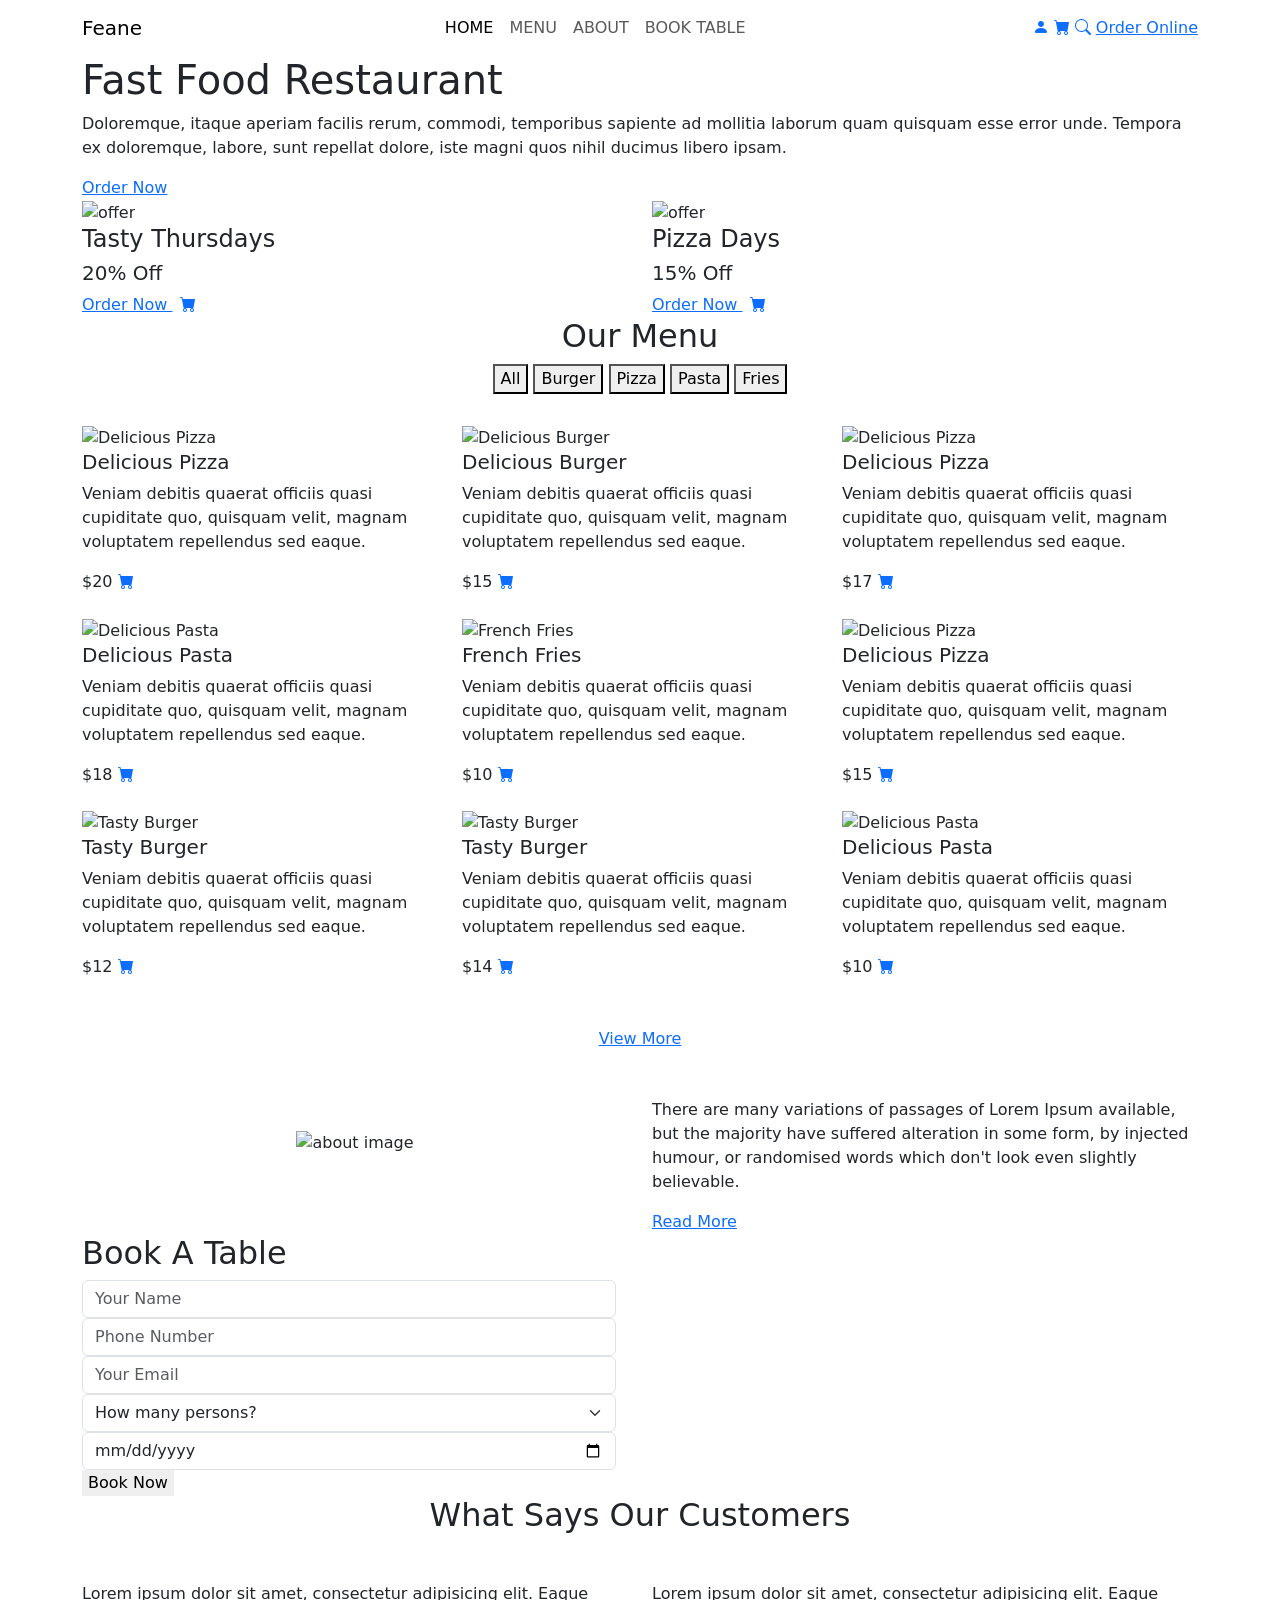
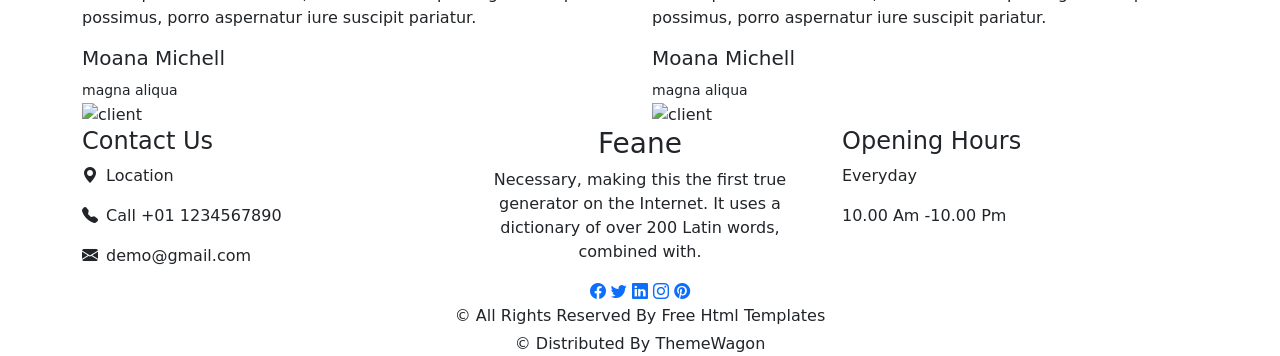
==== pages/index.html @ ad54142b "Added index.html and update about.html to ensure proper HTML structure" ====
<!DOCTYPE html>
<html lang="en">
<head>
  <meta charset="UTF-8" />
  <meta name="viewport" content="width=device-width, initial-scale=1.0" />
  <title>Feane</title>
  <link rel="stylesheet" href="https://cdn.jsdelivr.net/npm/bootstrap@5.3.3/dist/css/bootstrap.min.css" />
  <link rel="stylesheet" href="https://cdn.jsdelivr.net/npm/bootstrap-icons@1.11.3/font/bootstrap-icons.min.css" />
  <link rel="stylesheet" href="css/style.css" />
</head>
<body>
  <header class="top-area">
  <div class="container">
    <nav class="navbar navbar-expand-lg custom-nav">
      <a class="navbar-brand logo-name" href="index.html">Feane</a>
      <button class="navbar-toggler menu-btn" type="button" data-bs-toggle="collapse" data-bs-target="#navbarData">
        <span class="navbar-toggler-icon"></span>
      </button>
      <div class="collapse navbar-collapse" id="navbarData">
        <ul class="navbar-nav mx-auto text-center">
          <li class="nav-item"><a class="nav-link active" href="index.html">HOME</a></li>
          <li class="nav-item"><a class="nav-link " href="menu.html">MENU</a></li>
          <li class="nav-item"><a class="nav-link " href="about.html">ABOUT</a></li>
          <li class="nav-item"><a class="nav-link " href="book.html">BOOK TABLE</a></li>
        </ul>
        <div class="nav-right text-center">
          <a href="#"><i class="bi bi-person-fill"></i></a>
          <a href="#"><i class="bi bi-cart-fill"></i></a>
          <a href="#"><i class="bi bi-search"></i></a>
          <a href="menu.html" class="order-online-btn">Order Online</a>
        </div>
      </div>
    </nav>
  </div>
</header>

  <section class="home-banner">
    <div class="container banner-content">
      <div id="mainSlider" class="carousel slide" data-bs-ride="carousel">
        <div class="carousel-inner">
          <div class="carousel-item active">
            <div class="banner-text">
              <h1>Fast Food Restaurant</h1>
              <p>Doloremque, itaque aperiam facilis rerum, commodi, temporibus sapiente ad mollitia laborum quam quisquam esse error unde. Tempora ex doloremque, labore, sunt repellat dolore, iste magni quos nihil ducimus libero ipsam.</p>
              <a href="menu.html" class="yellow-btn">Order Now</a>
            </div>
          </div>
          <div class="carousel-item">
            <div class="banner-text">
              <h1>Fast Food Restaurant</h1>
              <p>Doloremque, itaque aperiam facilis rerum, commodi, temporibus sapiente ad mollitia laborum quam quisquam esse error unde. Tempora ex doloremque, labore, sunt repellat dolore, iste magni quos nihil ducimus libero ipsam.</p>
              <a href="menu.html" class="yellow-btn">Order Now</a>
            </div>
          </div>
          <div class="carousel-item">
            <div class="banner-text">
              <h1>Fast Food Restaurant</h1>
              <p>Doloremque, itaque aperiam facilis rerum, commodi, temporibus sapiente ad mollitia laborum quam quisquam esse error unde. Tempora ex doloremque, labore, sunt repellat dolore, iste magni quos nihil ducimus libero ipsam.</p>
              <a href="menu.html" class="yellow-btn">Order Now</a>
            </div>
          </div>
        </div>
        <div class="carousel-indicators custom-dots">
          <button type="button" data-bs-target="#mainSlider" data-bs-slide-to="0" class="active"></button>
          <button type="button" data-bs-target="#mainSlider" data-bs-slide-to="1"></button>
          <button type="button" data-bs-target="#mainSlider" data-bs-slide-to="2"></button>
        </div>
      </div>
    </div>
  </section>

  <section class="offer-area">
    <div class="container">
      <div class="row g-4">
        <div class="col-lg-6">
          <div class="offer-box">
            <div class="offer-img"><img src="https://themewagon.github.io/feane/images/o1.jpg" alt="offer" /></div>
            <div class="offer-text">
              <h4>Tasty Thursdays</h4>
              <h5>20% <span>Off</span></h5>
              <a href="menu.html" class="yellow-btn small-btn">Order Now <i class="bi bi-cart-fill ms-2"></i></a>
            </div>
          </div>
        </div>
        <div class="col-lg-6">
          <div class="offer-box">
            <div class="offer-img"><img src="https://themewagon.github.io/feane/images/o2.jpg" alt="offer" /></div>
            <div class="offer-text">
              <h4>Pizza Days</h4>
              <h5>15% <span>Off</span></h5>
              <a href="menu.html" class="yellow-btn small-btn">Order Now <i class="bi bi-cart-fill ms-2"></i></a>
            </div>
          </div>
        </div>
      </div>
    </div>
  </section>

  <section class="menu-area">
    <div class="container">
      <div class="text-center">
        <h2 class="main-title">Our Menu</h2>
      </div>
      <div class="menu-buttons text-center">
        <button class="menu-filter active" data-filter="all">All</button>
        <button class="menu-filter" data-filter="burger">Burger</button>
        <button class="menu-filter" data-filter="pizza">Pizza</button>
        <button class="menu-filter" data-filter="pasta">Pasta</button>
        <button class="menu-filter" data-filter="fries">Fries</button>
      </div>
      <div class="row g-4 mt-2">
          <div class="col-md-6 col-lg-4 food-box" data-type="pizza">
            <div class="food-item">
              <div class="food-img-box">
                <img src="https://themewagon.github.io/feane/images/f1.png" alt="Delicious Pizza" />
              </div>
              <div class="food-text">
                <h5>Delicious Pizza</h5>
                <p>Veniam debitis quaerat officiis quasi cupiditate quo, quisquam velit, magnam voluptatem repellendus sed eaque.</p>
                <div class="food-price-row">
                  <span>$20</span>
                  <a href="#"><i class="bi bi-cart-fill"></i></a>
                </div>
              </div>
            </div>
          </div>
          <div class="col-md-6 col-lg-4 food-box" data-type="burger">
            <div class="food-item">
              <div class="food-img-box">
                <img src="https://themewagon.github.io/feane/images/f2.png" alt="Delicious Burger" />
              </div>
              <div class="food-text">
                <h5>Delicious Burger</h5>
                <p>Veniam debitis quaerat officiis quasi cupiditate quo, quisquam velit, magnam voluptatem repellendus sed eaque.</p>
                <div class="food-price-row">
                  <span>$15</span>
                  <a href="#"><i class="bi bi-cart-fill"></i></a>
                </div>
              </div>
            </div>
          </div>
          <div class="col-md-6 col-lg-4 food-box" data-type="pizza">
            <div class="food-item">
              <div class="food-img-box">
                <img src="https://themewagon.github.io/feane/images/f3.png" alt="Delicious Pizza" />
              </div>
              <div class="food-text">
                <h5>Delicious Pizza</h5>
                <p>Veniam debitis quaerat officiis quasi cupiditate quo, quisquam velit, magnam voluptatem repellendus sed eaque.</p>
                <div class="food-price-row">
                  <span>$17</span>
                  <a href="#"><i class="bi bi-cart-fill"></i></a>
                </div>
              </div>
            </div>
          </div>
          <div class="col-md-6 col-lg-4 food-box" data-type="pasta">
            <div class="food-item">
              <div class="food-img-box">
                <img src="https://themewagon.github.io/feane/images/f4.png" alt="Delicious Pasta" />
              </div>
              <div class="food-text">
                <h5>Delicious Pasta</h5>
                <p>Veniam debitis quaerat officiis quasi cupiditate quo, quisquam velit, magnam voluptatem repellendus sed eaque.</p>
                <div class="food-price-row">
                  <span>$18</span>
                  <a href="#"><i class="bi bi-cart-fill"></i></a>
                </div>
              </div>
            </div>
          </div>
          <div class="col-md-6 col-lg-4 food-box" data-type="fries">
            <div class="food-item">
              <div class="food-img-box">
                <img src="https://themewagon.github.io/feane/images/f5.png" alt="French Fries" />
              </div>
              <div class="food-text">
                <h5>French Fries</h5>
                <p>Veniam debitis quaerat officiis quasi cupiditate quo, quisquam velit, magnam voluptatem repellendus sed eaque.</p>
                <div class="food-price-row">
                  <span>$10</span>
                  <a href="#"><i class="bi bi-cart-fill"></i></a>
                </div>
              </div>
            </div>
          </div>
          <div class="col-md-6 col-lg-4 food-box" data-type="pizza">
            <div class="food-item">
              <div class="food-img-box">
                <img src="https://themewagon.github.io/feane/images/f6.png" alt="Delicious Pizza" />
              </div>
              <div class="food-text">
                <h5>Delicious Pizza</h5>
                <p>Veniam debitis quaerat officiis quasi cupiditate quo, quisquam velit, magnam voluptatem repellendus sed eaque.</p>
                <div class="food-price-row">
                  <span>$15</span>
                  <a href="#"><i class="bi bi-cart-fill"></i></a>
                </div>
              </div>
            </div>
          </div>
          <div class="col-md-6 col-lg-4 food-box" data-type="burger">
            <div class="food-item">
              <div class="food-img-box">
                <img src="https://themewagon.github.io/feane/images/f7.png" alt="Tasty Burger" />
              </div>
              <div class="food-text">
                <h5>Tasty Burger</h5>
                <p>Veniam debitis quaerat officiis quasi cupiditate quo, quisquam velit, magnam voluptatem repellendus sed eaque.</p>
                <div class="food-price-row">
                  <span>$12</span>
                  <a href="#"><i class="bi bi-cart-fill"></i></a>
                </div>
              </div>
            </div>
          </div>
          <div class="col-md-6 col-lg-4 food-box" data-type="burger">
            <div class="food-item">
              <div class="food-img-box">
                <img src="https://themewagon.github.io/feane/images/f8.png" alt="Tasty Burger" />
              </div>
              <div class="food-text">
                <h5>Tasty Burger</h5>
                <p>Veniam debitis quaerat officiis quasi cupiditate quo, quisquam velit, magnam voluptatem repellendus sed eaque.</p>
                <div class="food-price-row">
                  <span>$14</span>
                  <a href="#"><i class="bi bi-cart-fill"></i></a>
                </div>
              </div>
            </div>
          </div>
          <div class="col-md-6 col-lg-4 food-box" data-type="pasta">
            <div class="food-item">
              <div class="food-img-box">
                <img src="https://themewagon.github.io/feane/images/f9.png" alt="Delicious Pasta" />
              </div>
              <div class="food-text">
                <h5>Delicious Pasta</h5>
                <p>Veniam debitis quaerat officiis quasi cupiditate quo, quisquam velit, magnam voluptatem repellendus sed eaque.</p>
                <div class="food-price-row">
                  <span>$10</span>
                  <a href="#"><i class="bi bi-cart-fill"></i></a>
                </div>
              </div>
            </div>
          </div>
      </div>
      <div class="text-center mt-5">
        <a href="menu.html" class="yellow-btn">View More</a>
      </div>
    </div>
  </section>

  <section class="about-area">
    <div class="container">
      <div class="row align-items-center">
        <div class="col-lg-6 text-center mb-4 mb-lg-0">
          <img class="about-main-img" src="https://themewagon.github.io/feane/images/about-img.png" alt="about image" />
        </div>
        <div class="col-lg-6">
          <h2 class="main-title text-white">We Are Feane</h2>
          <p class="about-para">There are many variations of passages of Lorem Ipsum available, but the majority have suffered alteration in some form, by injected humour, or randomised words which don't look even slightly believable.</p>
          <a href="about.html" class="yellow-btn">Read More</a>
        </div>
      </div>
    </div>
  </section>

  <section class="booking-area">
    <div class="container">
      <div class="row align-items-center g-5">
        <div class="col-lg-6">
          <h2 class="main-title normal-color">Book A Table</h2>
          <form>
            <input type="text" class="form-control simple-input" placeholder="Your Name" />
            <input type="text" class="form-control simple-input" placeholder="Phone Number" />
            <input type="email" class="form-control simple-input" placeholder="Your Email" />
            <select class="form-select simple-input">
              <option selected>How many persons?</option>
              <option>2</option><option>3</option><option>4</option><option>5</option>
            </select>
            <input type="date" class="form-control simple-input" />
            <button type="submit" class="yellow-btn border-0">Book Now</button>
          </form>
        </div>
        <div class="col-lg-6">
          <div class="map-frame">
            <iframe src="https://www.google.com/maps?q=New+York&z=12&output=embed" loading="lazy"></iframe>
          </div>
        </div>
      </div>
    </div>
  </section>

  <section class="review-area">
    <div class="container">
      <div class="text-center"><h2 class="main-title normal-color">What Says Our Customers</h2></div>
      <div class="row g-4 mt-4">
        <div class="col-md-6">
          <div class="review-box">
            <p>Lorem ipsum dolor sit amet, consectetur adipisicing elit. Eaque possimus, porro aspernatur iure suscipit pariatur.</p>
            <h5>Moana Michell</h5>
            <small>magna aliqua</small>
          </div>
          <div class="review-img"><img src="https://themewagon.github.io/feane/images/client1.jpg" alt="client" /></div>
        </div>
        <div class="col-md-6">
          <div class="review-box">
            <p>Lorem ipsum dolor sit amet, consectetur adipisicing elit. Eaque possimus, porro aspernatur iure suscipit pariatur.</p>
            <h5>Moana Michell</h5>
            <small>magna aliqua</small>
          </div>
          <div class="review-img"><img src="https://themewagon.github.io/feane/images/client2.jpg" alt="client" /></div>
        </div>
      </div>
    </div>
  </section>

  <footer class="footer-area">
  <div class="container">
    <div class="row text-center text-md-start">
      <div class="col-md-4 mb-4 mb-md-0">
        <h4>Contact Us</h4>
        <p><i class="bi bi-geo-alt-fill me-2"></i>Location</p>
        <p><i class="bi bi-telephone-fill me-2"></i>Call +01 1234567890</p>
        <p><i class="bi bi-envelope-fill me-2"></i>demo@gmail.com</p>
      </div>
      <div class="col-md-4 mb-4 mb-md-0 text-center">
        <h3 class="footer-logo">Feane</h3>
        <p>
          Necessary, making this the first true generator on the Internet. It uses a dictionary of over 200 Latin words,
          combined with.
        </p>
        <div class="social-icons">
          <a href="#"><i class="bi bi-facebook"></i></a>
          <a href="#"><i class="bi bi-twitter"></i></a>
          <a href="#"><i class="bi bi-linkedin"></i></a>
          <a href="#"><i class="bi bi-instagram"></i></a>
          <a href="#"><i class="bi bi-pinterest"></i></a>
        </div>
      </div>
      <div class="col-md-4 text-center text-md-start">
        <h4>Opening Hours</h4>
        <p>Everyday</p>
        <p>10.00 Am -10.00 Pm</p>
      </div>
    </div>
    <div class="copyright-text text-center">
      <p class="mb-1">© All Rights Reserved By Free Html Templates</p>
      <p class="mb-0">© Distributed By ThemeWagon</p>
    </div>
  </div>
</footer>
  <script src="https://cdn.jsdelivr.net/npm/bootstrap@5.3.3/dist/js/bootstrap.bundle.min.js"></script>
  <script src="js/main.js"></script>
</body>
</html>
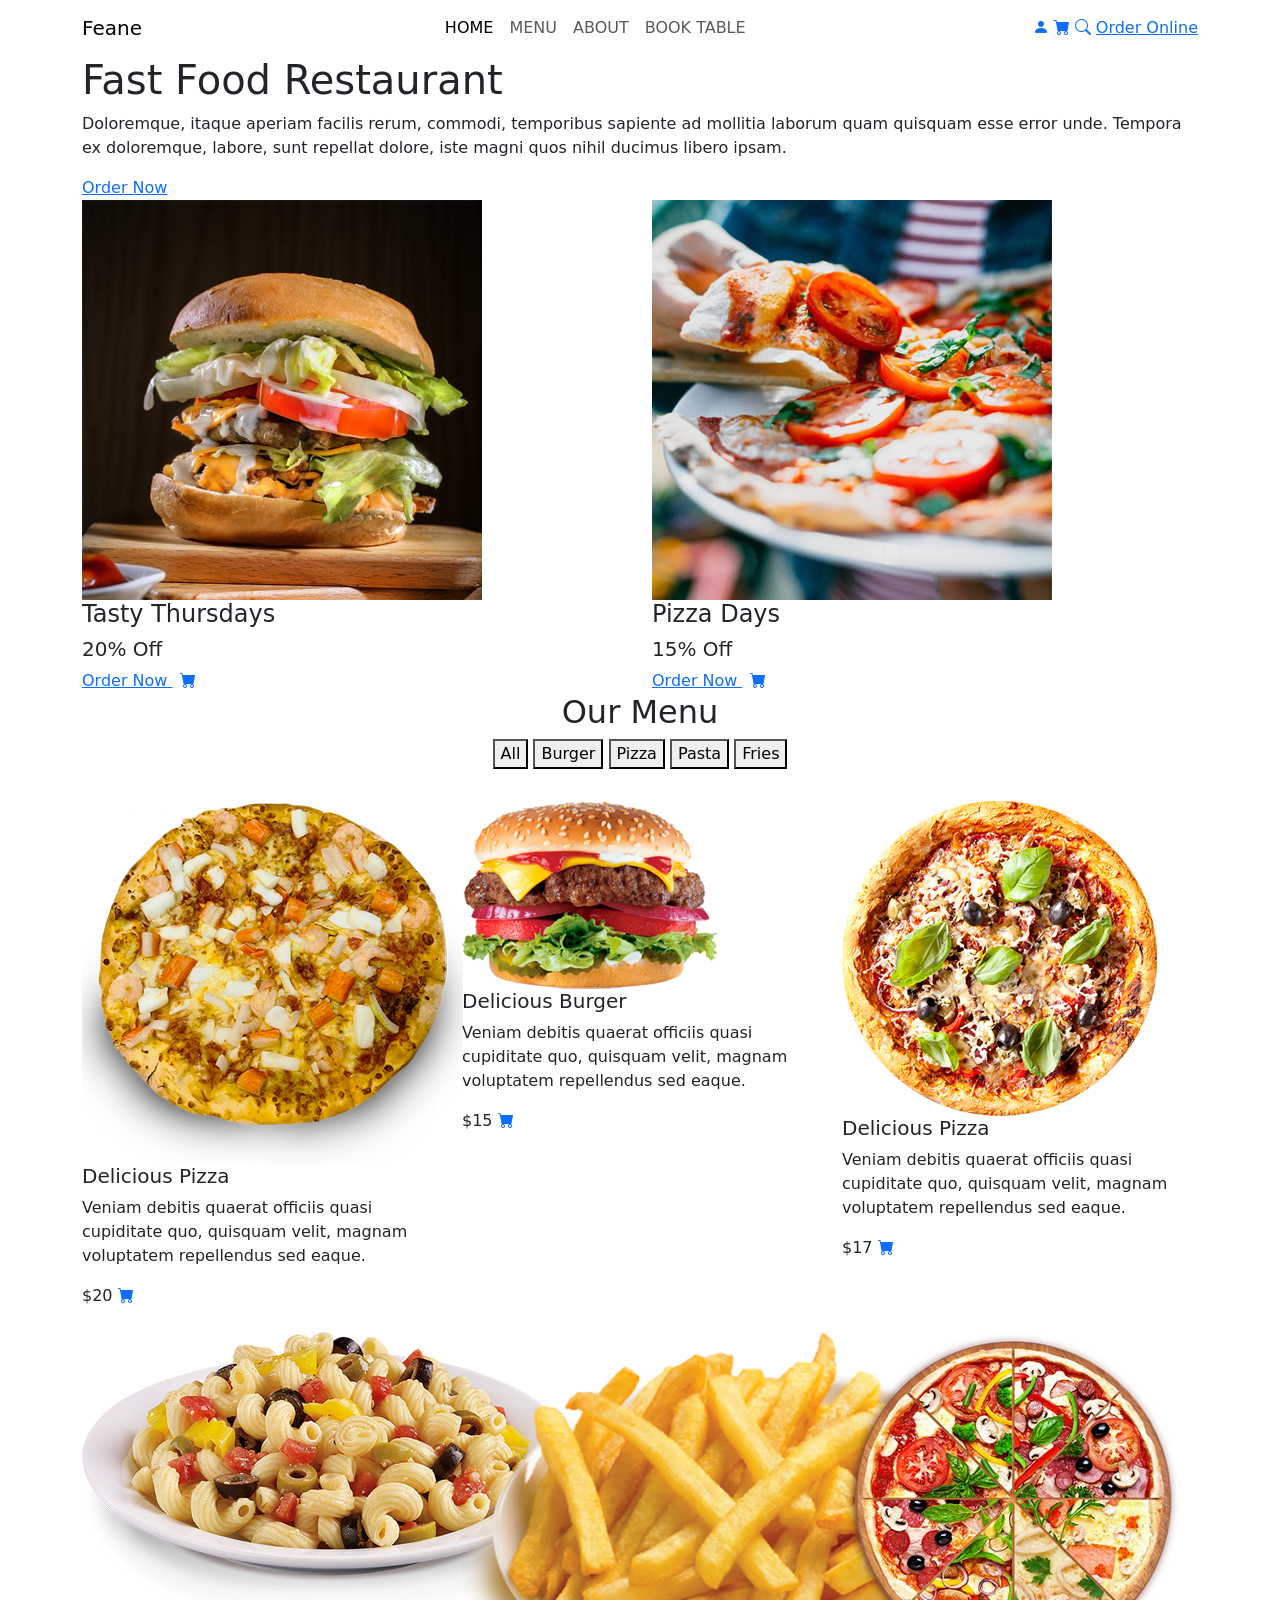
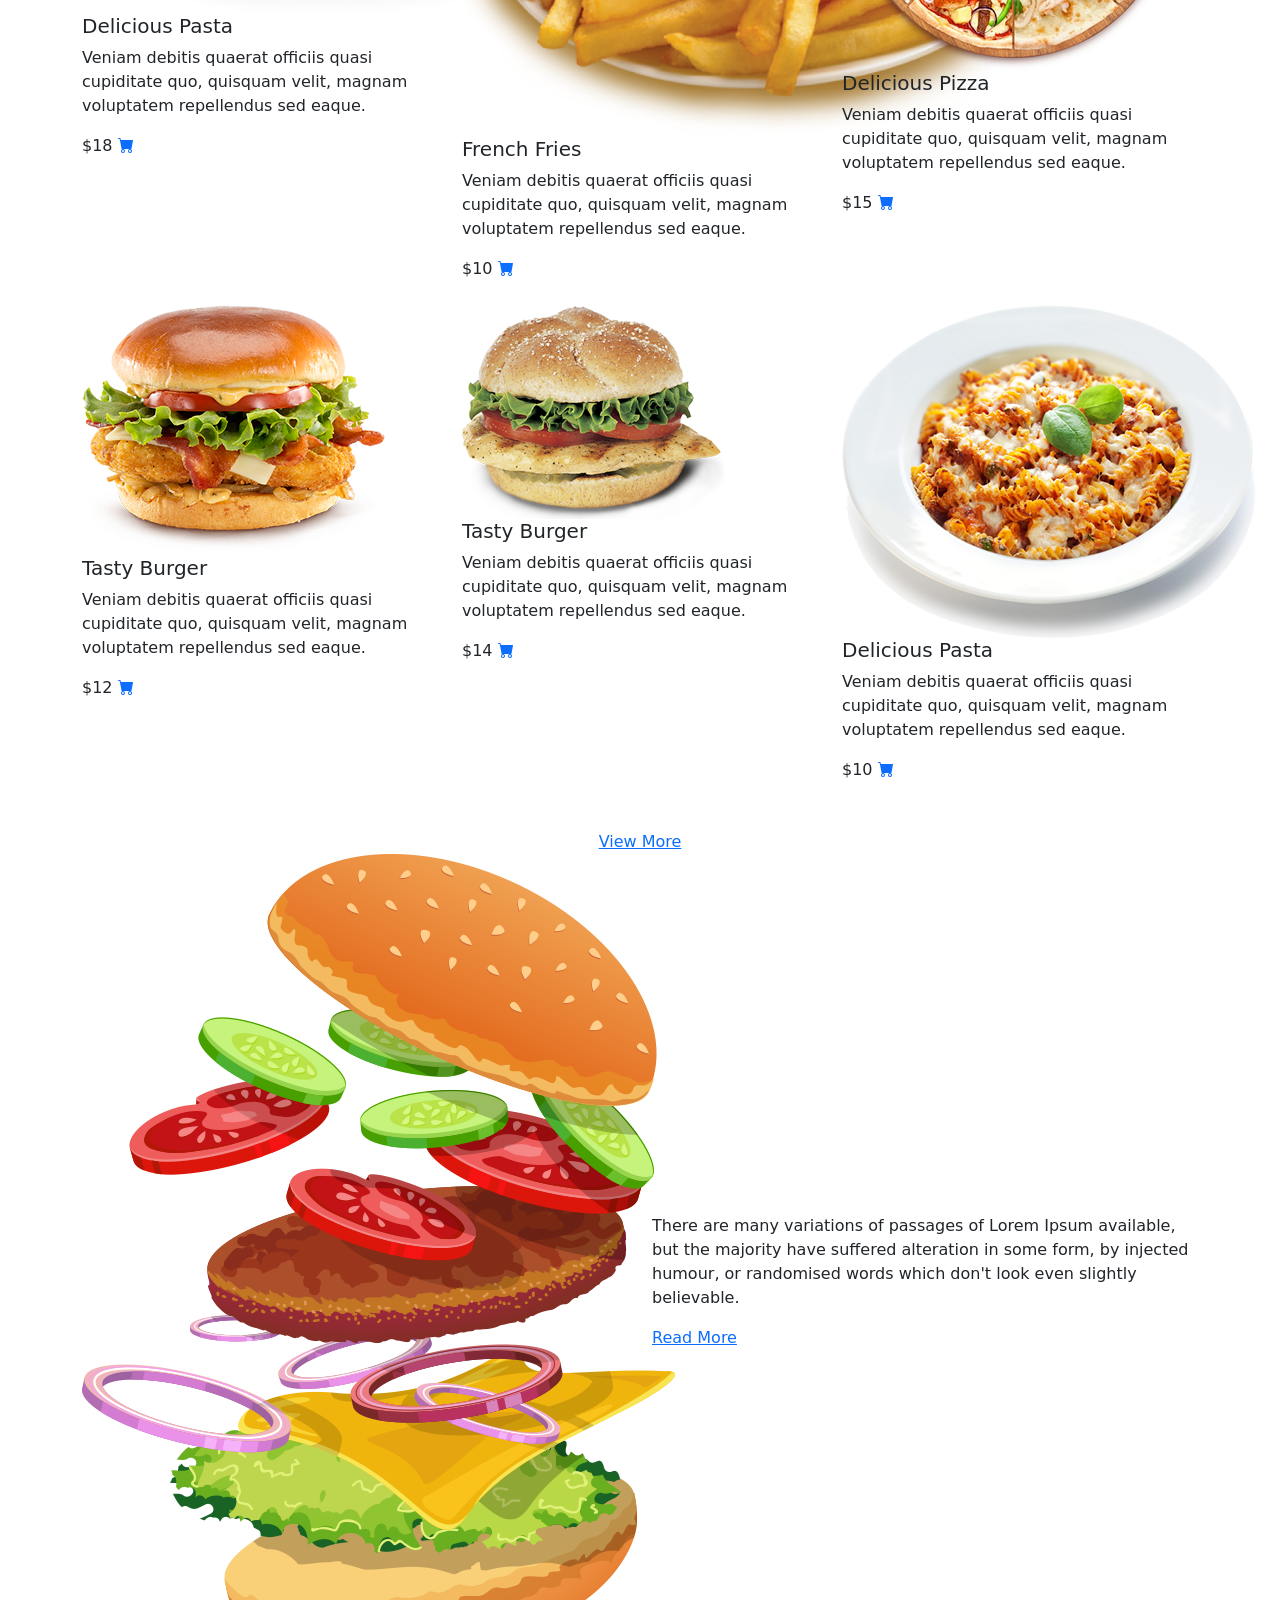
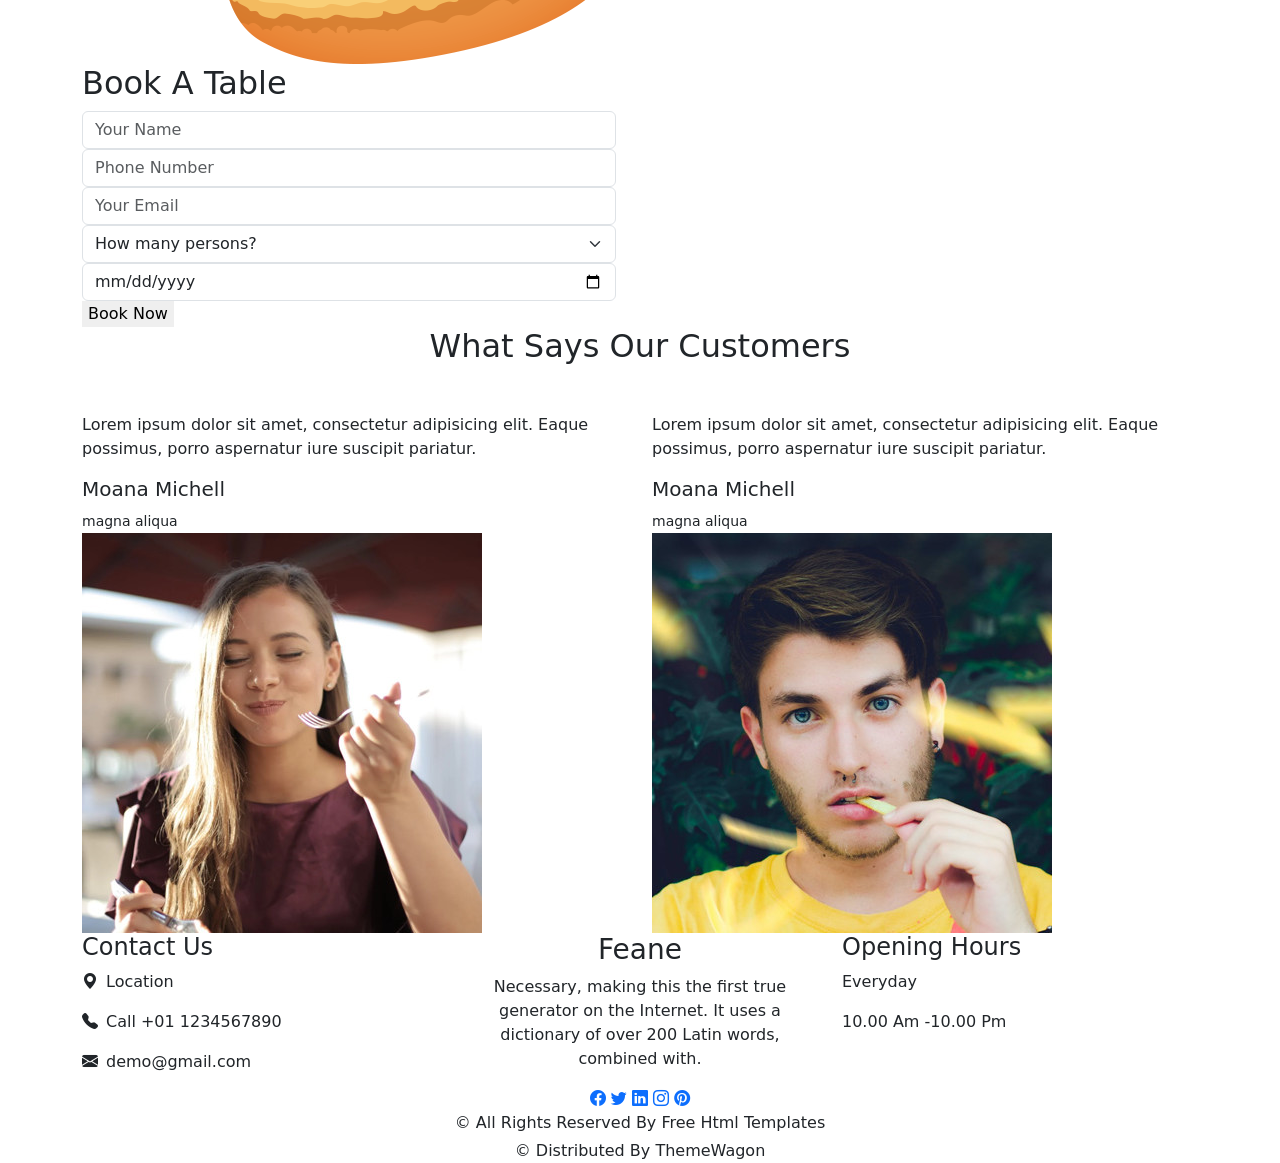
==== commit 6c908614: "Refactor index.html for improved structure and readability" ====
--- a/pages/index.html
+++ b/pages/index.html
@@ -1,122 +1,180 @@
-<!DOCTYPE html>
+<!doctype html>
 <html lang="en">
-<head>
-  <meta charset="UTF-8" />
-  <meta name="viewport" content="width=device-width, initial-scale=1.0" />
-  <title>Feane</title>
-  <link rel="stylesheet" href="https://cdn.jsdelivr.net/npm/bootstrap@5.3.3/dist/css/bootstrap.min.css" />
-  <link rel="stylesheet" href="https://cdn.jsdelivr.net/npm/bootstrap-icons@1.11.3/font/bootstrap-icons.min.css" />
-  <link rel="stylesheet" href="css/style.css" />
-</head>
-<body>
-  <header class="top-area">
-  <div class="container">
-    <nav class="navbar navbar-expand-lg custom-nav">
-      <a class="navbar-brand logo-name" href="index.html">Feane</a>
-      <button class="navbar-toggler menu-btn" type="button" data-bs-toggle="collapse" data-bs-target="#navbarData">
-        <span class="navbar-toggler-icon"></span>
-      </button>
-      <div class="collapse navbar-collapse" id="navbarData">
-        <ul class="navbar-nav mx-auto text-center">
-          <li class="nav-item"><a class="nav-link active" href="index.html">HOME</a></li>
-          <li class="nav-item"><a class="nav-link " href="menu.html">MENU</a></li>
-          <li class="nav-item"><a class="nav-link " href="about.html">ABOUT</a></li>
-          <li class="nav-item"><a class="nav-link " href="book.html">BOOK TABLE</a></li>
-        </ul>
-        <div class="nav-right text-center">
-          <a href="#"><i class="bi bi-person-fill"></i></a>
-          <a href="#"><i class="bi bi-cart-fill"></i></a>
-          <a href="#"><i class="bi bi-search"></i></a>
-          <a href="menu.html" class="order-online-btn">Order Online</a>
-        </div>
-      </div>
-    </nav>
-  </div>
-</header>
-
-  <section class="home-banner">
-    <div class="container banner-content">
-      <div id="mainSlider" class="carousel slide" data-bs-ride="carousel">
-        <div class="carousel-inner">
-          <div class="carousel-item active">
-            <div class="banner-text">
-              <h1>Fast Food Restaurant</h1>
-              <p>Doloremque, itaque aperiam facilis rerum, commodi, temporibus sapiente ad mollitia laborum quam quisquam esse error unde. Tempora ex doloremque, labore, sunt repellat dolore, iste magni quos nihil ducimus libero ipsam.</p>
-              <a href="menu.html" class="yellow-btn">Order Now</a>
-            </div>
-          </div>
-          <div class="carousel-item">
-            <div class="banner-text">
-              <h1>Fast Food Restaurant</h1>
-              <p>Doloremque, itaque aperiam facilis rerum, commodi, temporibus sapiente ad mollitia laborum quam quisquam esse error unde. Tempora ex doloremque, labore, sunt repellat dolore, iste magni quos nihil ducimus libero ipsam.</p>
-              <a href="menu.html" class="yellow-btn">Order Now</a>
-            </div>
-          </div>
-          <div class="carousel-item">
-            <div class="banner-text">
-              <h1>Fast Food Restaurant</h1>
-              <p>Doloremque, itaque aperiam facilis rerum, commodi, temporibus sapiente ad mollitia laborum quam quisquam esse error unde. Tempora ex doloremque, labore, sunt repellat dolore, iste magni quos nihil ducimus libero ipsam.</p>
-              <a href="menu.html" class="yellow-btn">Order Now</a>
-            </div>
-          </div>
-        </div>
-        <div class="carousel-indicators custom-dots">
-          <button type="button" data-bs-target="#mainSlider" data-bs-slide-to="0" class="active"></button>
-          <button type="button" data-bs-target="#mainSlider" data-bs-slide-to="1"></button>
-          <button type="button" data-bs-target="#mainSlider" data-bs-slide-to="2"></button>
-        </div>
-      </div>
-    </div>
-  </section>
-
-  <section class="offer-area">
-    <div class="container">
-      <div class="row g-4">
-        <div class="col-lg-6">
-          <div class="offer-box">
-            <div class="offer-img"><img src="https://themewagon.github.io/feane/images/o1.jpg" alt="offer" /></div>
-            <div class="offer-text">
-              <h4>Tasty Thursdays</h4>
-              <h5>20% <span>Off</span></h5>
-              <a href="menu.html" class="yellow-btn small-btn">Order Now <i class="bi bi-cart-fill ms-2"></i></a>
-            </div>
-          </div>
-        </div>
-        <div class="col-lg-6">
-          <div class="offer-box">
-            <div class="offer-img"><img src="https://themewagon.github.io/feane/images/o2.jpg" alt="offer" /></div>
-            <div class="offer-text">
-              <h4>Pizza Days</h4>
-              <h5>15% <span>Off</span></h5>
-              <a href="menu.html" class="yellow-btn small-btn">Order Now <i class="bi bi-cart-fill ms-2"></i></a>
-            </div>
-          </div>
-        </div>
-      </div>
-    </div>
-  </section>
-
-  <section class="menu-area">
-    <div class="container">
-      <div class="text-center">
-        <h2 class="main-title">Our Menu</h2>
-      </div>
-      <div class="menu-buttons text-center">
-        <button class="menu-filter active" data-filter="all">All</button>
-        <button class="menu-filter" data-filter="burger">Burger</button>
-        <button class="menu-filter" data-filter="pizza">Pizza</button>
-        <button class="menu-filter" data-filter="pasta">Pasta</button>
-        <button class="menu-filter" data-filter="fries">Fries</button>
-      </div>
-      <div class="row g-4 mt-2">
+  <head>
+    <meta charset="UTF-8" />
+    <meta name="viewport" content="width=device-width, initial-scale=1.0" />
+    <title>Feane</title>
+    <link
+      rel="stylesheet"
+      href="https://cdn.jsdelivr.net/npm/bootstrap@5.3.3/dist/css/bootstrap.min.css"
+    />
+    <link
+      rel="stylesheet"
+      href="https://cdn.jsdelivr.net/npm/bootstrap-icons@1.11.3/font/bootstrap-icons.min.css"
+    />
+    <link rel="stylesheet" href="css/style.css" />
+  </head>
+  <body>
+    <header class="top-area">
+      <div class="container">
+        <nav class="navbar navbar-expand-lg custom-nav">
+          <a class="navbar-brand logo-name" href="index.html">Feane</a>
+          <button
+            class="navbar-toggler menu-btn"
+            type="button"
+            data-bs-toggle="collapse"
+            data-bs-target="#navbarData"
+          >
+            <span class="navbar-toggler-icon"></span>
+          </button>
+          <div class="collapse navbar-collapse" id="navbarData">
+            <ul class="navbar-nav mx-auto text-center">
+              <li class="nav-item">
+                <a class="nav-link active" href="index.html">HOME</a>
+              </li>
+              <li class="nav-item">
+                <a class="nav-link" href="menu.html">MENU</a>
+              </li>
+              <li class="nav-item">
+                <a class="nav-link" href="about.html">ABOUT</a>
+              </li>
+              <li class="nav-item">
+                <a class="nav-link" href="book.html">BOOK TABLE</a>
+              </li>
+            </ul>
+            <div class="nav-right text-center">
+              <a href="#"><i class="bi bi-person-fill"></i></a>
+              <a href="#"><i class="bi bi-cart-fill"></i></a>
+              <a href="#"><i class="bi bi-search"></i></a>
+              <a href="menu.html" class="order-online-btn">Order Online</a>
+            </div>
+          </div>
+        </nav>
+      </div>
+    </header>
+
+    <section class="home-banner">
+      <div class="container banner-content">
+        <div id="mainSlider" class="carousel slide" data-bs-ride="carousel">
+          <div class="carousel-inner">
+            <div class="carousel-item active">
+              <div class="banner-text">
+                <h1>Fast Food Restaurant</h1>
+                <p>
+                  Doloremque, itaque aperiam facilis rerum, commodi, temporibus
+                  sapiente ad mollitia laborum quam quisquam esse error unde.
+                  Tempora ex doloremque, labore, sunt repellat dolore, iste
+                  magni quos nihil ducimus libero ipsam.
+                </p>
+                <a href="menu.html" class="yellow-btn">Order Now</a>
+              </div>
+            </div>
+            <div class="carousel-item">
+              <div class="banner-text">
+                <h1>Fast Food Restaurant</h1>
+                <p>
+                  Doloremque, itaque aperiam facilis rerum, commodi, temporibus
+                  sapiente ad mollitia laborum quam quisquam esse error unde.
+                  Tempora ex doloremque, labore, sunt repellat dolore, iste
+                  magni quos nihil ducimus libero ipsam.
+                </p>
+                <a href="menu.html" class="yellow-btn">Order Now</a>
+              </div>
+            </div>
+            <div class="carousel-item">
+              <div class="banner-text">
+                <h1>Fast Food Restaurant</h1>
+                <p>
+                  Doloremque, itaque aperiam facilis rerum, commodi, temporibus
+                  sapiente ad mollitia laborum quam quisquam esse error unde.
+                  Tempora ex doloremque, labore, sunt repellat dolore, iste
+                  magni quos nihil ducimus libero ipsam.
+                </p>
+                <a href="menu.html" class="yellow-btn">Order Now</a>
+              </div>
+            </div>
+          </div>
+          <div class="carousel-indicators custom-dots">
+            <button
+              type="button"
+              data-bs-target="#mainSlider"
+              data-bs-slide-to="0"
+              class="active"
+            ></button>
+            <button
+              type="button"
+              data-bs-target="#mainSlider"
+              data-bs-slide-to="1"
+            ></button>
+            <button
+              type="button"
+              data-bs-target="#mainSlider"
+              data-bs-slide-to="2"
+            ></button>
+          </div>
+        </div>
+      </div>
+    </section>
+
+    <section class="offer-area">
+      <div class="container">
+        <div class="row g-4">
+          <div class="col-lg-6">
+            <div class="offer-box">
+              <div class="offer-img">
+                <img src="../images/o1.jpg" alt="offer" />
+              </div>
+              <div class="offer-text">
+                <h4>Tasty Thursdays</h4>
+                <h5>20% <span>Off</span></h5>
+                <a href="menu.html" class="yellow-btn small-btn"
+                  >Order Now <i class="bi bi-cart-fill ms-2"></i
+                ></a>
+              </div>
+            </div>
+          </div>
+          <div class="col-lg-6">
+            <div class="offer-box">
+              <div class="offer-img">
+                <img src="../images/o2.jpg" alt="offer" />
+              </div>
+              <div class="offer-text">
+                <h4>Pizza Days</h4>
+                <h5>15% <span>Off</span></h5>
+                <a href="menu.html" class="yellow-btn small-btn"
+                  >Order Now <i class="bi bi-cart-fill ms-2"></i
+                ></a>
+              </div>
+            </div>
+          </div>
+        </div>
+      </div>
+    </section>
+
+    <section class="menu-area">
+      <div class="container">
+        <div class="text-center">
+          <h2 class="main-title">Our Menu</h2>
+        </div>
+        <div class="menu-buttons text-center">
+          <button class="menu-filter active" data-filter="all">All</button>
+          <button class="menu-filter" data-filter="burger">Burger</button>
+          <button class="menu-filter" data-filter="pizza">Pizza</button>
+          <button class="menu-filter" data-filter="pasta">Pasta</button>
+          <button class="menu-filter" data-filter="fries">Fries</button>
+        </div>
+        <div class="row g-4 mt-2">
           <div class="col-md-6 col-lg-4 food-box" data-type="pizza">
             <div class="food-item">
               <div class="food-img-box">
-                <img src="https://themewagon.github.io/feane/images/f1.png" alt="Delicious Pizza" />
+                <img src="../images/f1.png" alt="Delicious Pizza" />
               </div>
               <div class="food-text">
                 <h5>Delicious Pizza</h5>
-                <p>Veniam debitis quaerat officiis quasi cupiditate quo, quisquam velit, magnam voluptatem repellendus sed eaque.</p>
+                <p>
+                  Veniam debitis quaerat officiis quasi cupiditate quo, quisquam
+                  velit, magnam voluptatem repellendus sed eaque.
+                </p>
                 <div class="food-price-row">
                   <span>$20</span>
                   <a href="#"><i class="bi bi-cart-fill"></i></a>
@@ -127,11 +185,14 @@
           <div class="col-md-6 col-lg-4 food-box" data-type="burger">
             <div class="food-item">
               <div class="food-img-box">
-                <img src="https://themewagon.github.io/feane/images/f2.png" alt="Delicious Burger" />
+                <img src="../images/f2.png" alt="Delicious Burger" />
               </div>
               <div class="food-text">
                 <h5>Delicious Burger</h5>
-                <p>Veniam debitis quaerat officiis quasi cupiditate quo, quisquam velit, magnam voluptatem repellendus sed eaque.</p>
+                <p>
+                  Veniam debitis quaerat officiis quasi cupiditate quo, quisquam
+                  velit, magnam voluptatem repellendus sed eaque.
+                </p>
                 <div class="food-price-row">
                   <span>$15</span>
                   <a href="#"><i class="bi bi-cart-fill"></i></a>
@@ -142,11 +203,14 @@
           <div class="col-md-6 col-lg-4 food-box" data-type="pizza">
             <div class="food-item">
               <div class="food-img-box">
-                <img src="https://themewagon.github.io/feane/images/f3.png" alt="Delicious Pizza" />
+                <img src="../images/f3.png" alt="Delicious Pizza" />
               </div>
               <div class="food-text">
                 <h5>Delicious Pizza</h5>
-                <p>Veniam debitis quaerat officiis quasi cupiditate quo, quisquam velit, magnam voluptatem repellendus sed eaque.</p>
+                <p>
+                  Veniam debitis quaerat officiis quasi cupiditate quo, quisquam
+                  velit, magnam voluptatem repellendus sed eaque.
+                </p>
                 <div class="food-price-row">
                   <span>$17</span>
                   <a href="#"><i class="bi bi-cart-fill"></i></a>
@@ -157,11 +221,14 @@
           <div class="col-md-6 col-lg-4 food-box" data-type="pasta">
             <div class="food-item">
               <div class="food-img-box">
-                <img src="https://themewagon.github.io/feane/images/f4.png" alt="Delicious Pasta" />
+                <img src="../images/f4.png" alt="Delicious Pasta" />
               </div>
               <div class="food-text">
                 <h5>Delicious Pasta</h5>
-                <p>Veniam debitis quaerat officiis quasi cupiditate quo, quisquam velit, magnam voluptatem repellendus sed eaque.</p>
+                <p>
+                  Veniam debitis quaerat officiis quasi cupiditate quo, quisquam
+                  velit, magnam voluptatem repellendus sed eaque.
+                </p>
                 <div class="food-price-row">
                   <span>$18</span>
                   <a href="#"><i class="bi bi-cart-fill"></i></a>
@@ -172,11 +239,14 @@
           <div class="col-md-6 col-lg-4 food-box" data-type="fries">
             <div class="food-item">
               <div class="food-img-box">
-                <img src="https://themewagon.github.io/feane/images/f5.png" alt="French Fries" />
+                <img src="../images/f5.png" alt="French Fries" />
               </div>
               <div class="food-text">
                 <h5>French Fries</h5>
-                <p>Veniam debitis quaerat officiis quasi cupiditate quo, quisquam velit, magnam voluptatem repellendus sed eaque.</p>
+                <p>
+                  Veniam debitis quaerat officiis quasi cupiditate quo, quisquam
+                  velit, magnam voluptatem repellendus sed eaque.
+                </p>
                 <div class="food-price-row">
                   <span>$10</span>
                   <a href="#"><i class="bi bi-cart-fill"></i></a>
@@ -187,11 +257,14 @@
           <div class="col-md-6 col-lg-4 food-box" data-type="pizza">
             <div class="food-item">
               <div class="food-img-box">
-                <img src="https://themewagon.github.io/feane/images/f6.png" alt="Delicious Pizza" />
+                <img src="../images/f6.png" alt="Delicious Pizza" />
               </div>
               <div class="food-text">
                 <h5>Delicious Pizza</h5>
-                <p>Veniam debitis quaerat officiis quasi cupiditate quo, quisquam velit, magnam voluptatem repellendus sed eaque.</p>
+                <p>
+                  Veniam debitis quaerat officiis quasi cupiditate quo, quisquam
+                  velit, magnam voluptatem repellendus sed eaque.
+                </p>
                 <div class="food-price-row">
                   <span>$15</span>
                   <a href="#"><i class="bi bi-cart-fill"></i></a>
@@ -202,11 +275,14 @@
           <div class="col-md-6 col-lg-4 food-box" data-type="burger">
             <div class="food-item">
               <div class="food-img-box">
-                <img src="https://themewagon.github.io/feane/images/f7.png" alt="Tasty Burger" />
+                <img src="../images/f7.png" alt="Tasty Burger" />
               </div>
               <div class="food-text">
                 <h5>Tasty Burger</h5>
-                <p>Veniam debitis quaerat officiis quasi cupiditate quo, quisquam velit, magnam voluptatem repellendus sed eaque.</p>
+                <p>
+                  Veniam debitis quaerat officiis quasi cupiditate quo, quisquam
+                  velit, magnam voluptatem repellendus sed eaque.
+                </p>
                 <div class="food-price-row">
                   <span>$12</span>
                   <a href="#"><i class="bi bi-cart-fill"></i></a>
@@ -217,11 +293,14 @@
           <div class="col-md-6 col-lg-4 food-box" data-type="burger">
             <div class="food-item">
               <div class="food-img-box">
-                <img src="https://themewagon.github.io/feane/images/f8.png" alt="Tasty Burger" />
+                <img src="../images/f8.png" alt="Tasty Burger" />
               </div>
               <div class="food-text">
                 <h5>Tasty Burger</h5>
-                <p>Veniam debitis quaerat officiis quasi cupiditate quo, quisquam velit, magnam voluptatem repellendus sed eaque.</p>
+                <p>
+                  Veniam debitis quaerat officiis quasi cupiditate quo, quisquam
+                  velit, magnam voluptatem repellendus sed eaque.
+                </p>
                 <div class="food-price-row">
                   <span>$14</span>
                   <a href="#"><i class="bi bi-cart-fill"></i></a>
@@ -232,11 +311,14 @@
           <div class="col-md-6 col-lg-4 food-box" data-type="pasta">
             <div class="food-item">
               <div class="food-img-box">
-                <img src="https://themewagon.github.io/feane/images/f9.png" alt="Delicious Pasta" />
+                <img src="../images/f9.png" alt="Delicious Pasta" />
               </div>
               <div class="food-text">
                 <h5>Delicious Pasta</h5>
-                <p>Veniam debitis quaerat officiis quasi cupiditate quo, quisquam velit, magnam voluptatem repellendus sed eaque.</p>
+                <p>
+                  Veniam debitis quaerat officiis quasi cupiditate quo, quisquam
+                  velit, magnam voluptatem repellendus sed eaque.
+                </p>
                 <div class="food-price-row">
                   <span>$10</span>
                   <a href="#"><i class="bi bi-cart-fill"></i></a>
@@ -244,114 +326,154 @@
               </div>
             </div>
           </div>
-      </div>
-      <div class="text-center mt-5">
-        <a href="menu.html" class="yellow-btn">View More</a>
-      </div>
-    </div>
-  </section>
-
-  <section class="about-area">
-    <div class="container">
-      <div class="row align-items-center">
-        <div class="col-lg-6 text-center mb-4 mb-lg-0">
-          <img class="about-main-img" src="https://themewagon.github.io/feane/images/about-img.png" alt="about image" />
-        </div>
-        <div class="col-lg-6">
-          <h2 class="main-title text-white">We Are Feane</h2>
-          <p class="about-para">There are many variations of passages of Lorem Ipsum available, but the majority have suffered alteration in some form, by injected humour, or randomised words which don't look even slightly believable.</p>
-          <a href="about.html" class="yellow-btn">Read More</a>
-        </div>
-      </div>
-    </div>
-  </section>
-
-  <section class="booking-area">
-    <div class="container">
-      <div class="row align-items-center g-5">
-        <div class="col-lg-6">
-          <h2 class="main-title normal-color">Book A Table</h2>
-          <form>
-            <input type="text" class="form-control simple-input" placeholder="Your Name" />
-            <input type="text" class="form-control simple-input" placeholder="Phone Number" />
-            <input type="email" class="form-control simple-input" placeholder="Your Email" />
-            <select class="form-select simple-input">
-              <option selected>How many persons?</option>
-              <option>2</option><option>3</option><option>4</option><option>5</option>
-            </select>
-            <input type="date" class="form-control simple-input" />
-            <button type="submit" class="yellow-btn border-0">Book Now</button>
-          </form>
-        </div>
-        <div class="col-lg-6">
-          <div class="map-frame">
-            <iframe src="https://www.google.com/maps?q=New+York&z=12&output=embed" loading="lazy"></iframe>
-          </div>
-        </div>
-      </div>
-    </div>
-  </section>
-
-  <section class="review-area">
-    <div class="container">
-      <div class="text-center"><h2 class="main-title normal-color">What Says Our Customers</h2></div>
-      <div class="row g-4 mt-4">
-        <div class="col-md-6">
-          <div class="review-box">
-            <p>Lorem ipsum dolor sit amet, consectetur adipisicing elit. Eaque possimus, porro aspernatur iure suscipit pariatur.</p>
-            <h5>Moana Michell</h5>
-            <small>magna aliqua</small>
-          </div>
-          <div class="review-img"><img src="https://themewagon.github.io/feane/images/client1.jpg" alt="client" /></div>
-        </div>
-        <div class="col-md-6">
-          <div class="review-box">
-            <p>Lorem ipsum dolor sit amet, consectetur adipisicing elit. Eaque possimus, porro aspernatur iure suscipit pariatur.</p>
-            <h5>Moana Michell</h5>
-            <small>magna aliqua</small>
-          </div>
-          <div class="review-img"><img src="https://themewagon.github.io/feane/images/client2.jpg" alt="client" /></div>
-        </div>
-      </div>
-    </div>
-  </section>
-
-  <footer class="footer-area">
-  <div class="container">
-    <div class="row text-center text-md-start">
-      <div class="col-md-4 mb-4 mb-md-0">
-        <h4>Contact Us</h4>
-        <p><i class="bi bi-geo-alt-fill me-2"></i>Location</p>
-        <p><i class="bi bi-telephone-fill me-2"></i>Call +01 1234567890</p>
-        <p><i class="bi bi-envelope-fill me-2"></i>demo@gmail.com</p>
-      </div>
-      <div class="col-md-4 mb-4 mb-md-0 text-center">
-        <h3 class="footer-logo">Feane</h3>
-        <p>
-          Necessary, making this the first true generator on the Internet. It uses a dictionary of over 200 Latin words,
-          combined with.
-        </p>
-        <div class="social-icons">
-          <a href="#"><i class="bi bi-facebook"></i></a>
-          <a href="#"><i class="bi bi-twitter"></i></a>
-          <a href="#"><i class="bi bi-linkedin"></i></a>
-          <a href="#"><i class="bi bi-instagram"></i></a>
-          <a href="#"><i class="bi bi-pinterest"></i></a>
-        </div>
-      </div>
-      <div class="col-md-4 text-center text-md-start">
-        <h4>Opening Hours</h4>
-        <p>Everyday</p>
-        <p>10.00 Am -10.00 Pm</p>
-      </div>
-    </div>
-    <div class="copyright-text text-center">
-      <p class="mb-1">© All Rights Reserved By Free Html Templates</p>
-      <p class="mb-0">© Distributed By ThemeWagon</p>
-    </div>
-  </div>
-</footer>
-  <script src="https://cdn.jsdelivr.net/npm/bootstrap@5.3.3/dist/js/bootstrap.bundle.min.js"></script>
-  <script src="js/main.js"></script>
-</body>
-</html>+        </div>
+        <div class="text-center mt-5">
+          <a href="menu.html" class="yellow-btn">View More</a>
+        </div>
+      </div>
+    </section>
+
+    <section class="about-area">
+      <div class="container">
+        <div class="row align-items-center">
+          <div class="col-lg-6 text-center mb-4 mb-lg-0">
+            <img
+              class="about-main-img"
+              src="../images/about-img.png"
+              alt="about image"
+            />
+          </div>
+          <div class="col-lg-6">
+            <h2 class="main-title text-white">We Are Feane</h2>
+            <p class="about-para">
+              There are many variations of passages of Lorem Ipsum available,
+              but the majority have suffered alteration in some form, by
+              injected humour, or randomised words which don't look even
+              slightly believable.
+            </p>
+            <a href="about.html" class="yellow-btn">Read More</a>
+          </div>
+        </div>
+      </div>
+    </section>
+
+    <section class="booking-area">
+      <div class="container">
+        <div class="row align-items-center g-5">
+          <div class="col-lg-6">
+            <h2 class="main-title normal-color">Book A Table</h2>
+            <form>
+              <input
+                type="text"
+                class="form-control simple-input"
+                placeholder="Your Name"
+              />
+              <input
+                type="text"
+                class="form-control simple-input"
+                placeholder="Phone Number"
+              />
+              <input
+                type="email"
+                class="form-control simple-input"
+                placeholder="Your Email"
+              />
+              <select class="form-select simple-input">
+                <option selected>How many persons?</option>
+                <option>2</option>
+                <option>3</option>
+                <option>4</option>
+                <option>5</option>
+              </select>
+              <input type="date" class="form-control simple-input" />
+              <button type="submit" class="yellow-btn border-0">
+                Book Now
+              </button>
+            </form>
+          </div>
+          <div class="col-lg-6">
+            <div class="map-frame">
+              <iframe
+                src="https://www.google.com/maps?q=New+York&z=12&output=embed"
+                loading="lazy"
+              ></iframe>
+            </div>
+          </div>
+        </div>
+      </div>
+    </section>
+
+    <section class="review-area">
+      <div class="container">
+        <div class="text-center">
+          <h2 class="main-title normal-color">What Says Our Customers</h2>
+        </div>
+        <div class="row g-4 mt-4">
+          <div class="col-md-6">
+            <div class="review-box">
+              <p>
+                Lorem ipsum dolor sit amet, consectetur adipisicing elit. Eaque
+                possimus, porro aspernatur iure suscipit pariatur.
+              </p>
+              <h5>Moana Michell</h5>
+              <small>magna aliqua</small>
+            </div>
+            <div class="review-img">
+              <img src="../images/client1.jpg" alt="client" />
+            </div>
+          </div>
+          <div class="col-md-6">
+            <div class="review-box">
+              <p>
+                Lorem ipsum dolor sit amet, consectetur adipisicing elit. Eaque
+                possimus, porro aspernatur iure suscipit pariatur.
+              </p>
+              <h5>Moana Michell</h5>
+              <small>magna aliqua</small>
+            </div>
+            <div class="review-img">
+              <img src="../images/client2.jpg" alt="client" />
+            </div>
+          </div>
+        </div>
+      </div>
+    </section>
+
+    <footer class="footer-area">
+      <div class="container">
+        <div class="row text-center text-md-start">
+          <div class="col-md-4 mb-4 mb-md-0">
+            <h4>Contact Us</h4>
+            <p><i class="bi bi-geo-alt-fill me-2"></i>Location</p>
+            <p><i class="bi bi-telephone-fill me-2"></i>Call +01 1234567890</p>
+            <p><i class="bi bi-envelope-fill me-2"></i>demo@gmail.com</p>
+          </div>
+          <div class="col-md-4 mb-4 mb-md-0 text-center">
+            <h3 class="footer-logo">Feane</h3>
+            <p>
+              Necessary, making this the first true generator on the Internet.
+              It uses a dictionary of over 200 Latin words, combined with.
+            </p>
+            <div class="social-icons">
+              <a href="#"><i class="bi bi-facebook"></i></a>
+              <a href="#"><i class="bi bi-twitter"></i></a>
+              <a href="#"><i class="bi bi-linkedin"></i></a>
+              <a href="#"><i class="bi bi-instagram"></i></a>
+              <a href="#"><i class="bi bi-pinterest"></i></a>
+            </div>
+          </div>
+          <div class="col-md-4 text-center text-md-start">
+            <h4>Opening Hours</h4>
+            <p>Everyday</p>
+            <p>10.00 Am -10.00 Pm</p>
+          </div>
+        </div>
+        <div class="copyright-text text-center">
+          <p class="mb-1">© All Rights Reserved By Free Html Templates</p>
+          <p class="mb-0">© Distributed By ThemeWagon</p>
+        </div>
+      </div>
+    </footer>
+    <script src="https://cdn.jsdelivr.net/npm/bootstrap@5.3.3/dist/js/bootstrap.bundle.min.js"></script>
+  </body>
+</html>
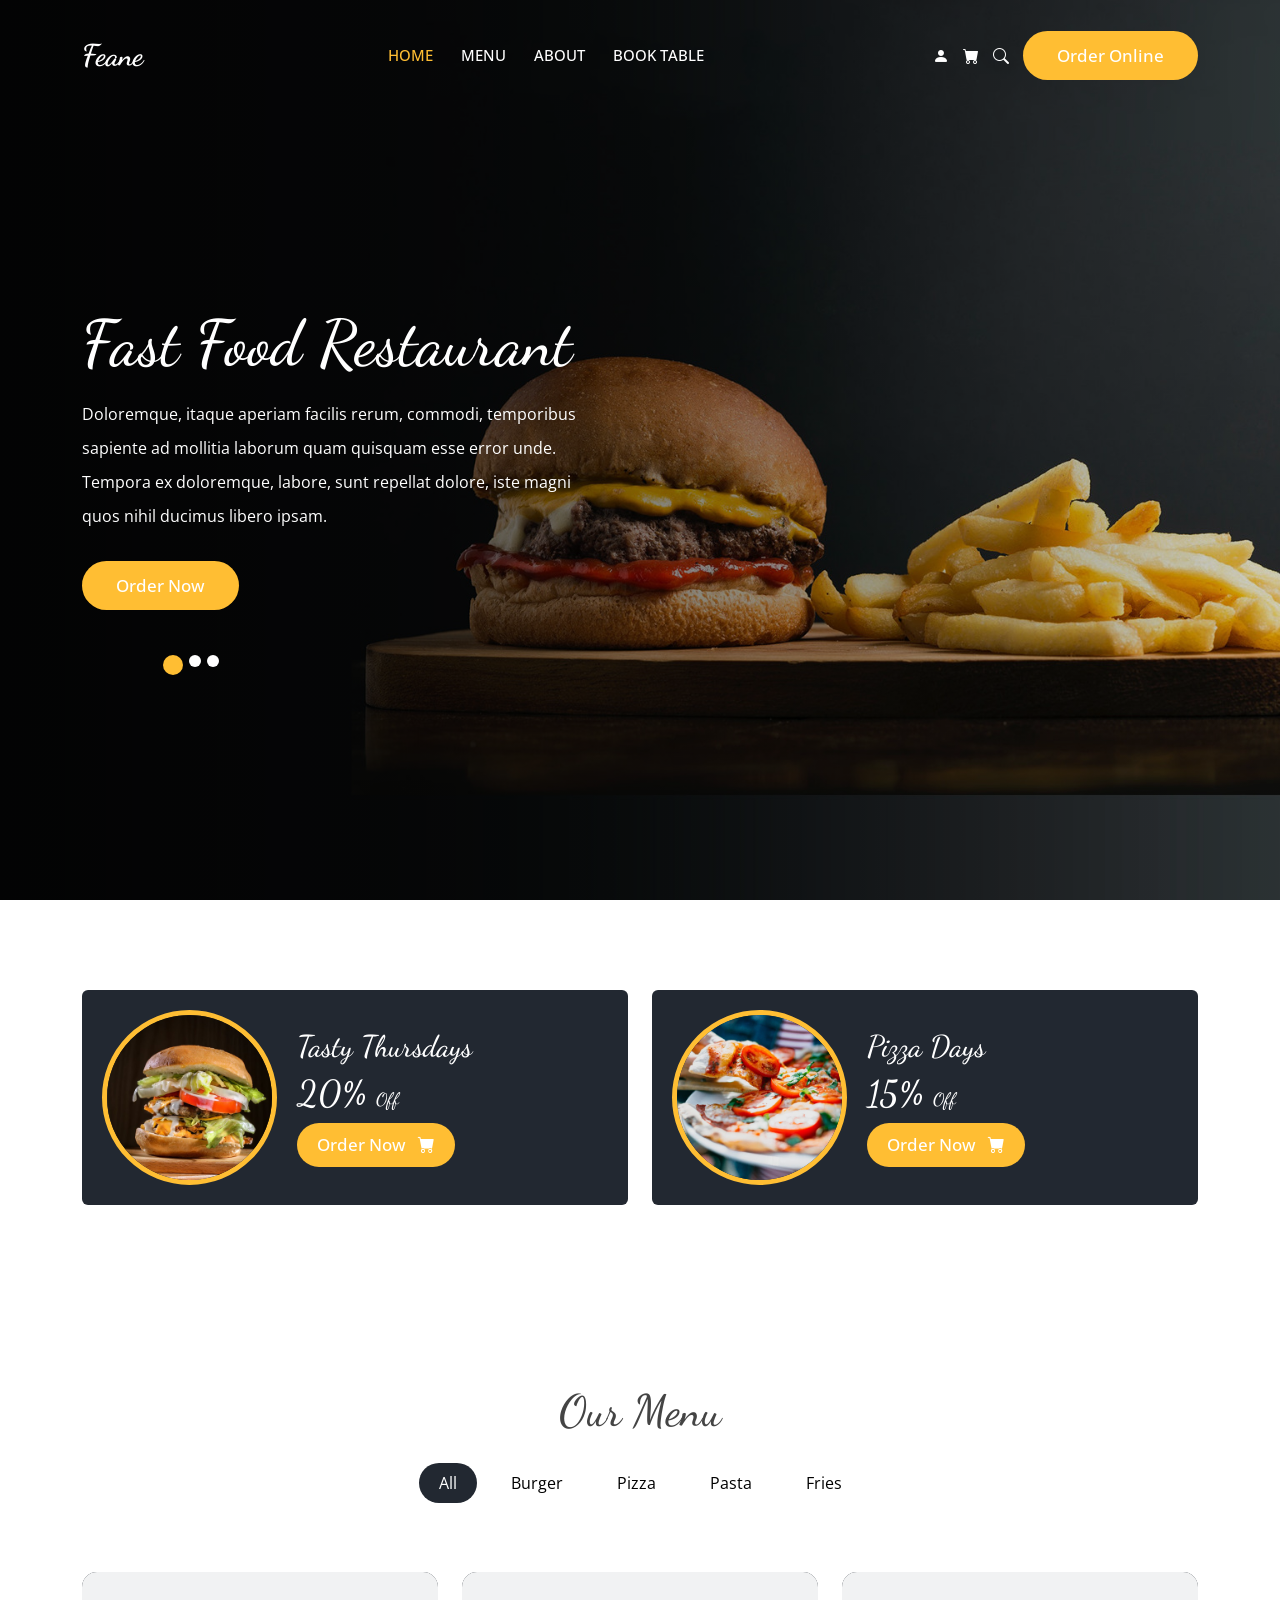
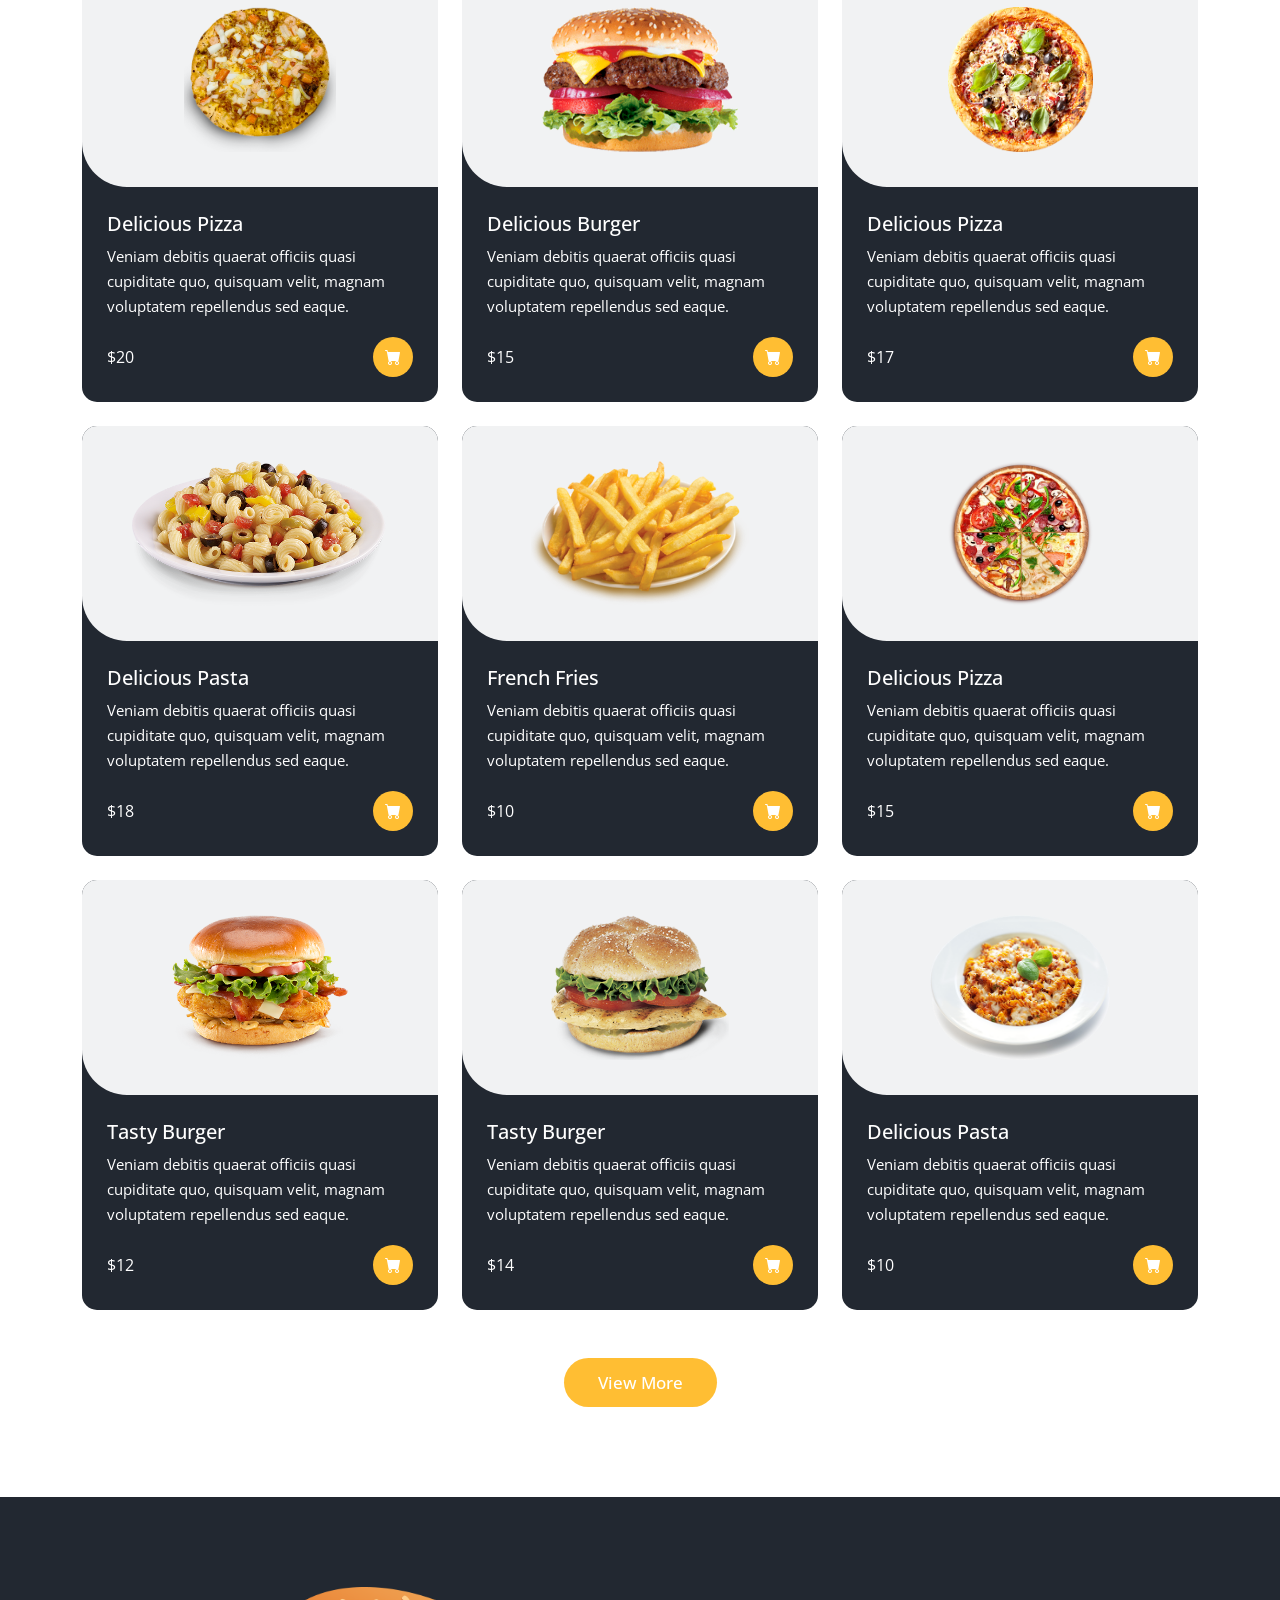
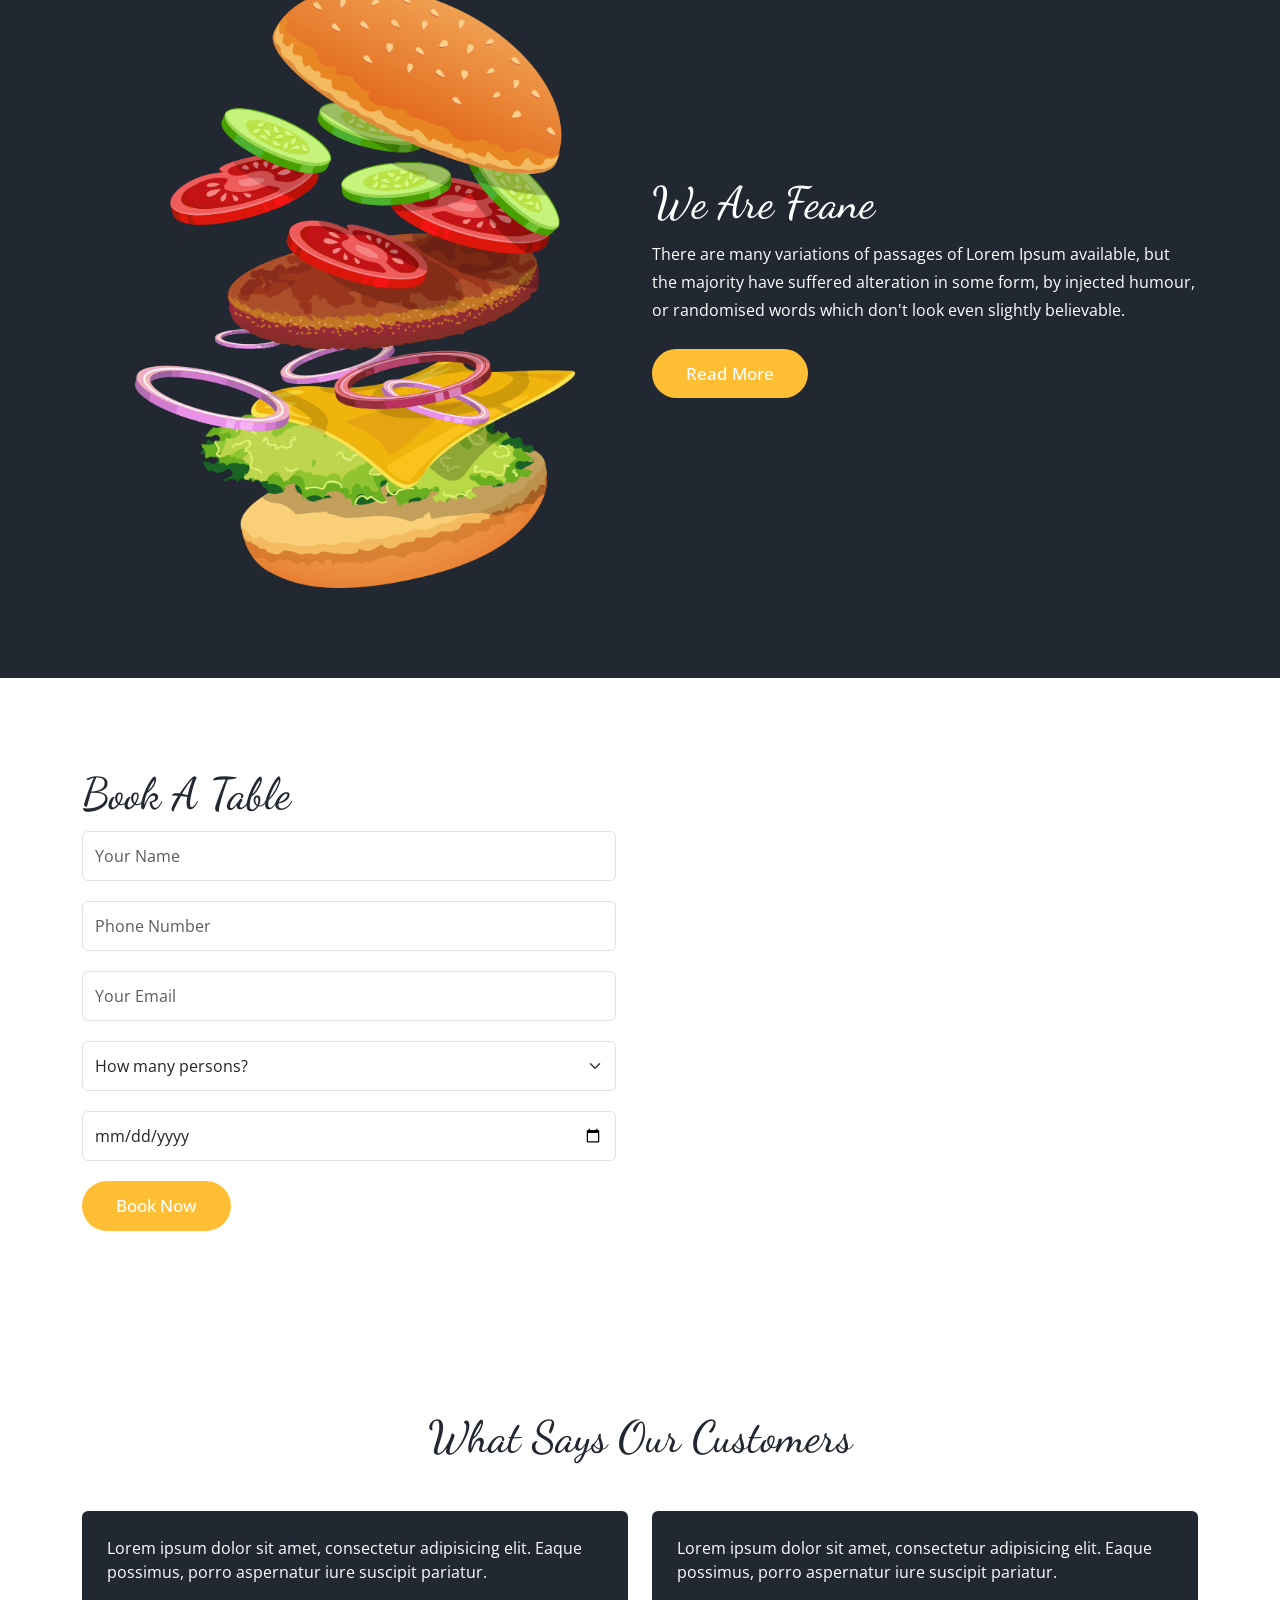
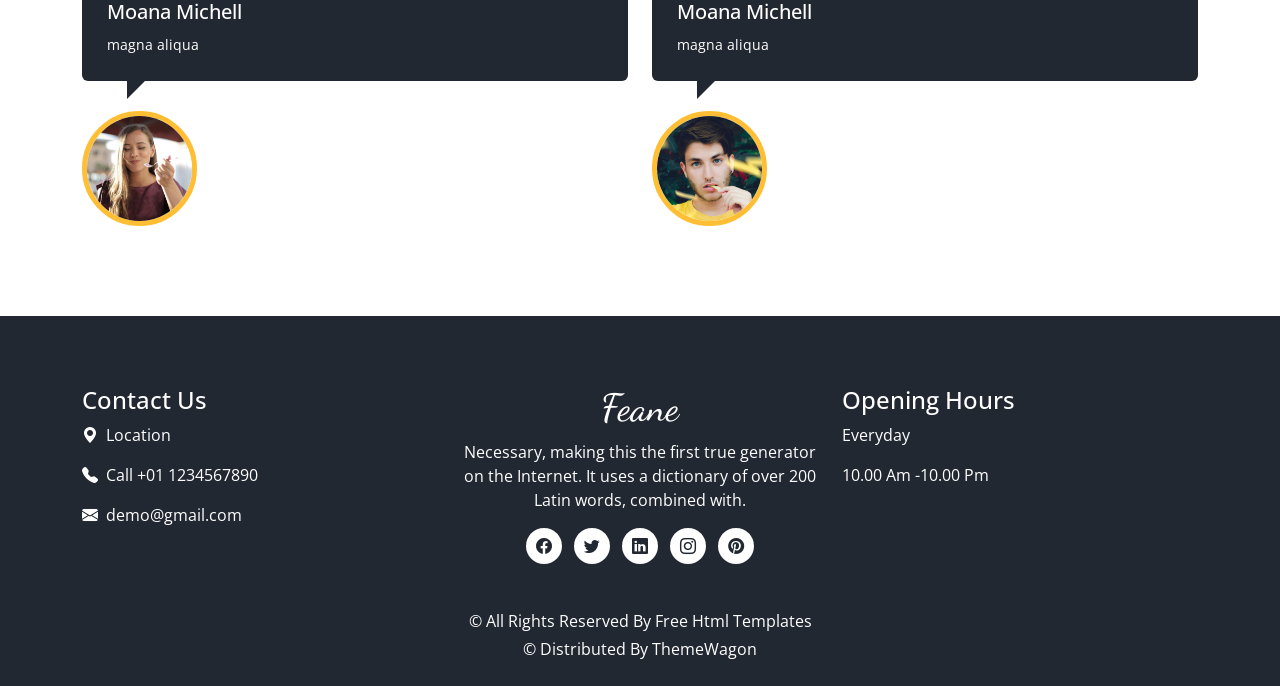
==== commit fc966fd4: "Fix stylesheet path in index.html and add style.css for improved styling" ====
--- a/pages/index.html
+++ b/pages/index.html
@@ -12,7 +12,7 @@
       rel="stylesheet"
       href="https://cdn.jsdelivr.net/npm/bootstrap-icons@1.11.3/font/bootstrap-icons.min.css"
     />
-    <link rel="stylesheet" href="css/style.css" />
+    <link rel="stylesheet" href="../css/style.css" />
   </head>
   <body>
     <header class="top-area">
--- a/css/style.css
+++ b/css/style.css
@@ -0,0 +1,453 @@
+@import url("https://fonts.googleapis.com/css2?family=Dancing+Script:wght@700&family=Open+Sans:wght@400;600;700&display=swap");
+
+body {
+  margin: 0;
+  font-family: "Open Sans", sans-serif;
+  color: #444;
+}
+
+a {
+  text-decoration: none;
+}
+
+img {
+  max-width: 100%;
+  display: block;
+}
+
+.top-area {
+  position: absolute;
+  top: 0;
+  left: 0;
+  width: 100%;
+  z-index: 10;
+}
+
+.custom-nav {
+  padding-top: 28px;
+}
+
+.logo-name,
+.footer-logo,
+.main-title,
+.banner-text h1,
+.inner-banner-text h1 {
+  font-family: "Dancing Script", cursive;
+}
+
+.logo-name {
+  color: white;
+  font-size: 30px;
+  font-weight: 700;
+}
+
+.logo-name:hover {
+  color: white;
+}
+
+.nav-link {
+  color: white;
+  margin: 0 14px;
+  font-size: 15px;
+  font-weight: 500;
+  padding: 0 !important;
+}
+
+.nav-link.active,
+.nav-link:hover {
+  color: #ffbe33 !important;
+}
+
+.menu-btn {
+  border: 0;
+}
+
+.menu-btn:focus {
+  box-shadow: none;
+}
+
+.menu-btn .navbar-toggler-icon {
+  filter: brightness(0) invert(1);
+}
+
+.nav-right {
+  display: flex;
+  align-items: center;
+  gap: 14px;
+}
+
+.nav-right a {
+  color: white;
+}
+
+.order-online-btn,
+.yellow-btn {
+  display: inline-block;
+  background-color: #ffbe33;
+  color: white;
+  padding: 12px 34px;
+  border-radius: 30px;
+  font-size: 17px;
+  font-weight: 500;
+}
+
+.order-online-btn:hover,
+.yellow-btn:hover {
+  background-color: #e5a51e;
+  color: white;
+}
+
+.small-btn {
+  padding: 9px 20px;
+}
+
+.home-banner,
+.inner-banner {
+  background-image:
+    linear-gradient(to right, rgba(0, 0, 0, 0.78), rgba(0, 0, 0, 0.18)),
+    url("../images/hero-bg.jpg");
+  background-size: cover;
+  background-position: center center;
+  background-repeat: no-repeat;
+}
+
+.home-banner {
+  min-height: 100vh;
+}
+
+.banner-content {
+  min-height: 100vh;
+  display: flex;
+  align-items: center;
+  padding-top: 60px;
+}
+
+.banner-text {
+  max-width: 520px;
+  color: white;
+  padding-top: 40px;
+}
+
+.banner-text h1 {
+  font-size: 64px;
+  color: white;
+  margin-bottom: 18px;
+  line-height: 1.1;
+}
+
+.banner-text p {
+  font-size: 16px;
+  line-height: 34px;
+  margin-bottom: 28px;
+  color: #ffffff;
+}
+
+.custom-dots {
+  position: static;
+  justify-content: flex-start;
+  margin-top: 45px;
+}
+
+.custom-dots button {
+  width: 12px !important;
+  height: 12px !important;
+  border-radius: 50%;
+  background-color: white !important;
+  opacity: 1 !important;
+  border: 0 !important;
+}
+
+.custom-dots .active {
+  width: 20px !important;
+  height: 20px !important;
+  background-color: #ffbe33 !important;
+}
+
+.offer-area,
+.menu-area,
+.booking-area,
+.review-area {
+  padding: 90px 0;
+}
+
+.offer-box {
+  background: #222831;
+  border-radius: 6px;
+  padding: 20px;
+  display: flex;
+  align-items: center;
+  color: white;
+}
+
+.offer-img {
+  width: 175px;
+  height: 175px;
+  min-width: 175px;
+  border-radius: 50%;
+  overflow: hidden;
+  border: 5px solid #ffbe33;
+}
+
+.offer-img img {
+  width: 100%;
+  height: 100%;
+  object-fit: cover;
+}
+
+.offer-text {
+  margin-left: 20px;
+}
+
+.offer-text h4,
+.offer-text h5 {
+  color: white;
+  font-family: "Dancing Script", cursive;
+}
+
+.offer-text h4 {
+  font-size: 30px;
+}
+
+.offer-text h5 {
+  font-size: 36px;
+}
+
+.offer-text span {
+  font-size: 18px;
+}
+
+.main-title {
+  font-size: 44px;
+  margin-bottom: 10px;
+}
+
+.normal-color {
+  color: #222831;
+}
+
+.menu-buttons {
+  margin: 25px 0 35px;
+}
+
+.menu-filter {
+  border: 0;
+  background: transparent;
+  padding: 8px 20px;
+  border-radius: 25px;
+  margin: 0 5px 10px;
+}
+
+.menu-filter.active {
+  background: #222831;
+  color: white;
+}
+
+.food-item {
+  background: #222831;
+  border-radius: 15px;
+  overflow: hidden;
+  height: 100%;
+}
+
+.food-img-box {
+  background: #f1f2f3;
+  min-height: 215px;
+  display: flex;
+  align-items: center;
+  justify-content: center;
+  border-bottom-left-radius: 45px;
+  padding: 25px;
+}
+
+.food-img-box img {
+  max-height: 145px;
+}
+
+.food-text {
+  padding: 25px;
+  color: white;
+}
+
+.food-text h5 {
+  color: white;
+}
+
+.food-text p {
+  font-size: 15px;
+  line-height: 25px;
+}
+
+.food-price-row {
+  display: flex;
+  align-items: center;
+  justify-content: space-between;
+  margin-top: 18px;
+}
+
+.food-price-row a {
+  width: 40px;
+  height: 40px;
+  border-radius: 50%;
+  background: #ffbe33;
+  color: white;
+  display: inline-flex;
+  align-items: center;
+  justify-content: center;
+}
+
+.hide-card {
+  display: none;
+}
+
+.about-area {
+  background: #222831;
+  padding: 90px 0;
+}
+
+.about-main-img {
+  max-width: 440px;
+  margin: 0 auto;
+}
+
+.about-para {
+  color: white;
+  line-height: 28px;
+  margin-bottom: 25px;
+}
+
+.simple-input {
+  height: 50px;
+  margin-bottom: 20px;
+}
+
+.map-frame {
+  height: 345px;
+  border-radius: 10px;
+  overflow: hidden;
+}
+
+.map-frame iframe {
+  width: 100%;
+  height: 100%;
+  border: 0;
+}
+
+.review-box {
+  background: #222831;
+  color: white;
+  padding: 25px;
+  border-radius: 6px;
+  position: relative;
+}
+
+.review-box h5,
+.review-box small {
+  color: white;
+}
+
+.review-box::after {
+  content: "";
+  position: absolute;
+  left: 45px;
+  bottom: -18px;
+  border-width: 18px 18px 0 0;
+  border-style: solid;
+  border-color: #222831 transparent transparent transparent;
+}
+
+.review-img {
+  width: 115px;
+  height: 115px;
+  margin-top: 30px;
+  border-radius: 50%;
+  overflow: hidden;
+  border: 5px solid #ffbe33;
+}
+
+.inner-banner {
+  min-height: 330px;
+}
+
+.inner-banner-text {
+  min-height: 330px;
+  display: flex;
+  align-items: center;
+  justify-content: center;
+}
+
+.inner-banner-text h1 {
+  color: white;
+  font-size: 54px;
+}
+
+.footer-area {
+  background: #222831;
+  color: white;
+  padding: 70px 0 25px;
+}
+
+.footer-area h4,
+.footer-logo {
+  color: white;
+}
+
+.footer-logo {
+  font-size: 38px;
+}
+
+.social-icons a {
+  width: 36px;
+  height: 36px;
+  background: white;
+  color: #222831;
+  border-radius: 50%;
+  display: inline-flex;
+  align-items: center;
+  justify-content: center;
+  margin: 0 4px;
+}
+
+.copyright-text {
+  margin-top: 45px;
+}
+
+@media (max-width: 991px) {
+  .custom-nav {
+    background: #222831;
+    padding: 15px;
+  }
+
+  .nav-right {
+    flex-direction: column;
+    padding-top: 10px;
+  }
+
+  .banner-text h1 {
+    font-size: 44px;
+  }
+
+  .offer-box {
+    flex-direction: column;
+    text-align: center;
+  }
+
+  .offer-text {
+    margin-left: 0;
+    margin-top: 20px;
+  }
+}
+
+@media (max-width: 767px) {
+  .home-banner,
+  .banner-content {
+    min-height: 760px;
+  }
+
+  .main-title {
+    font-size: 36px;
+  }
+
+  .inner-banner-text h1 {
+    font-size: 42px;
+  }
+}
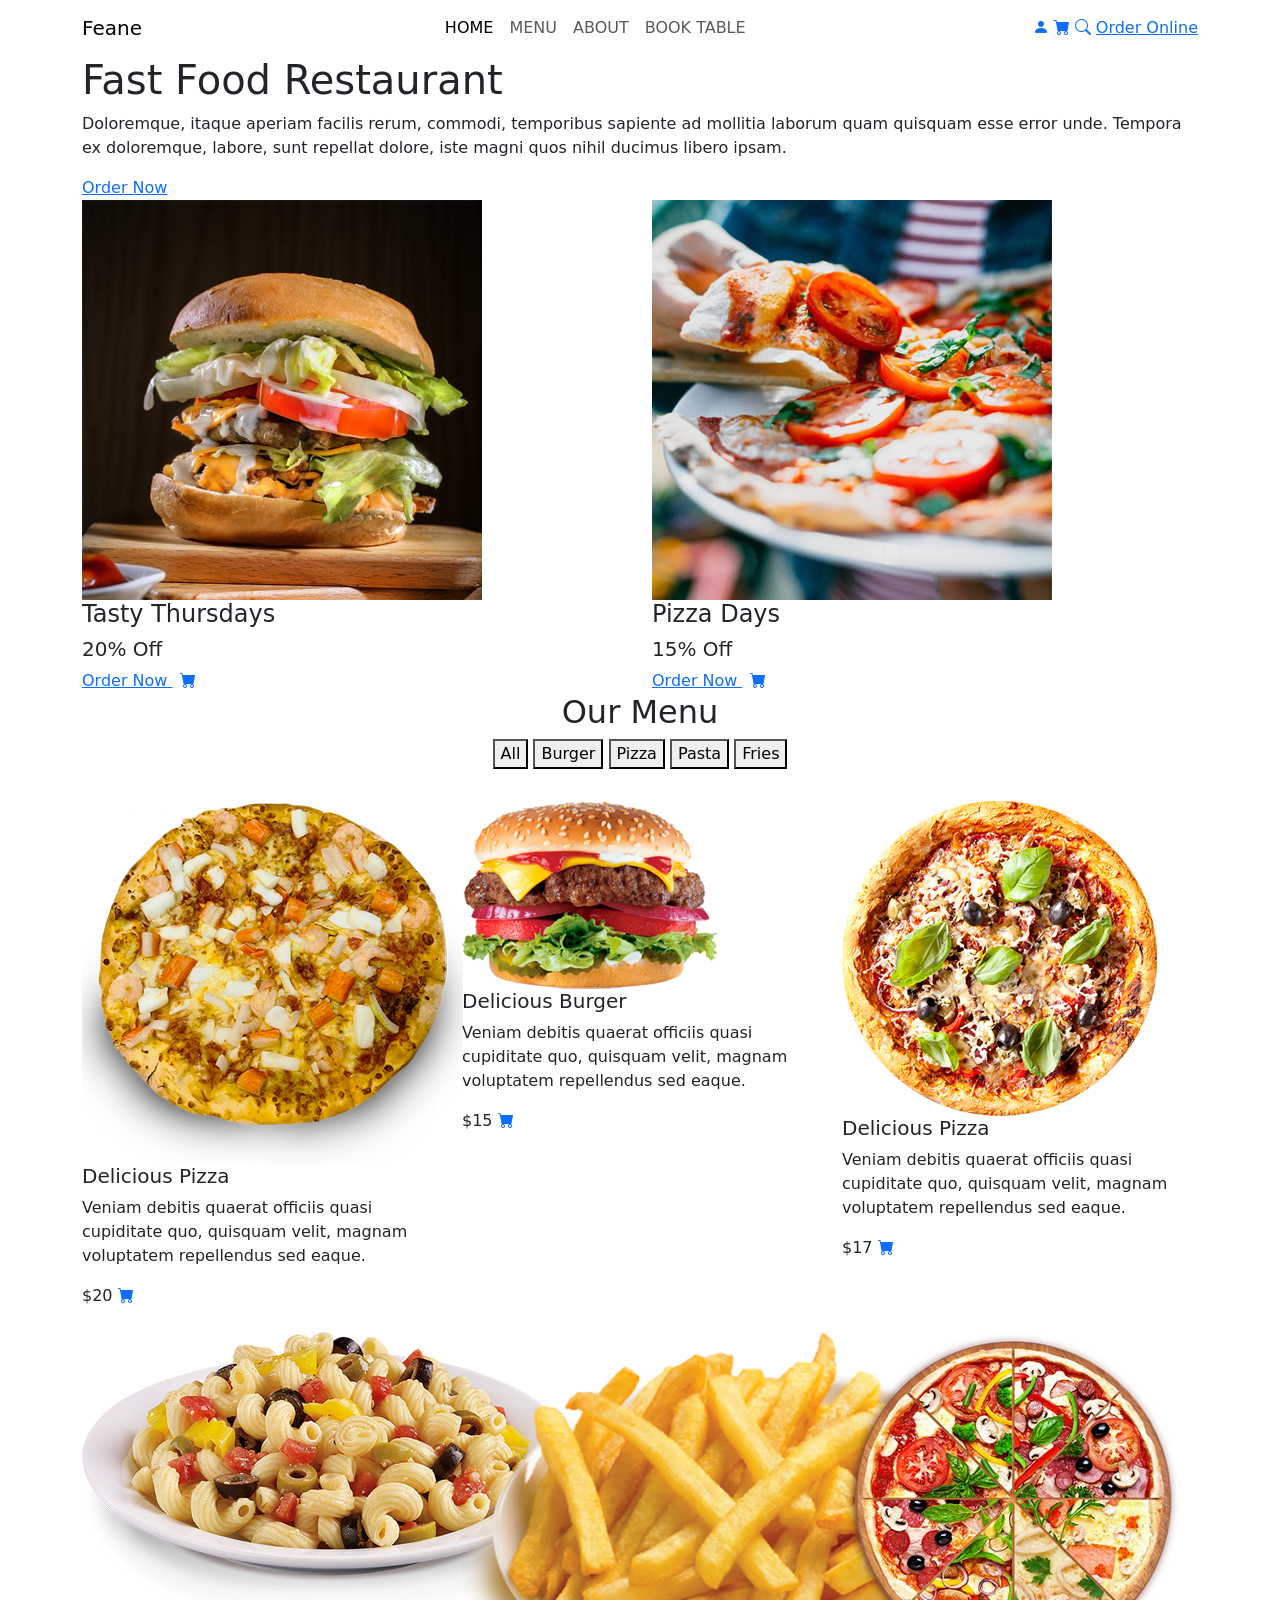
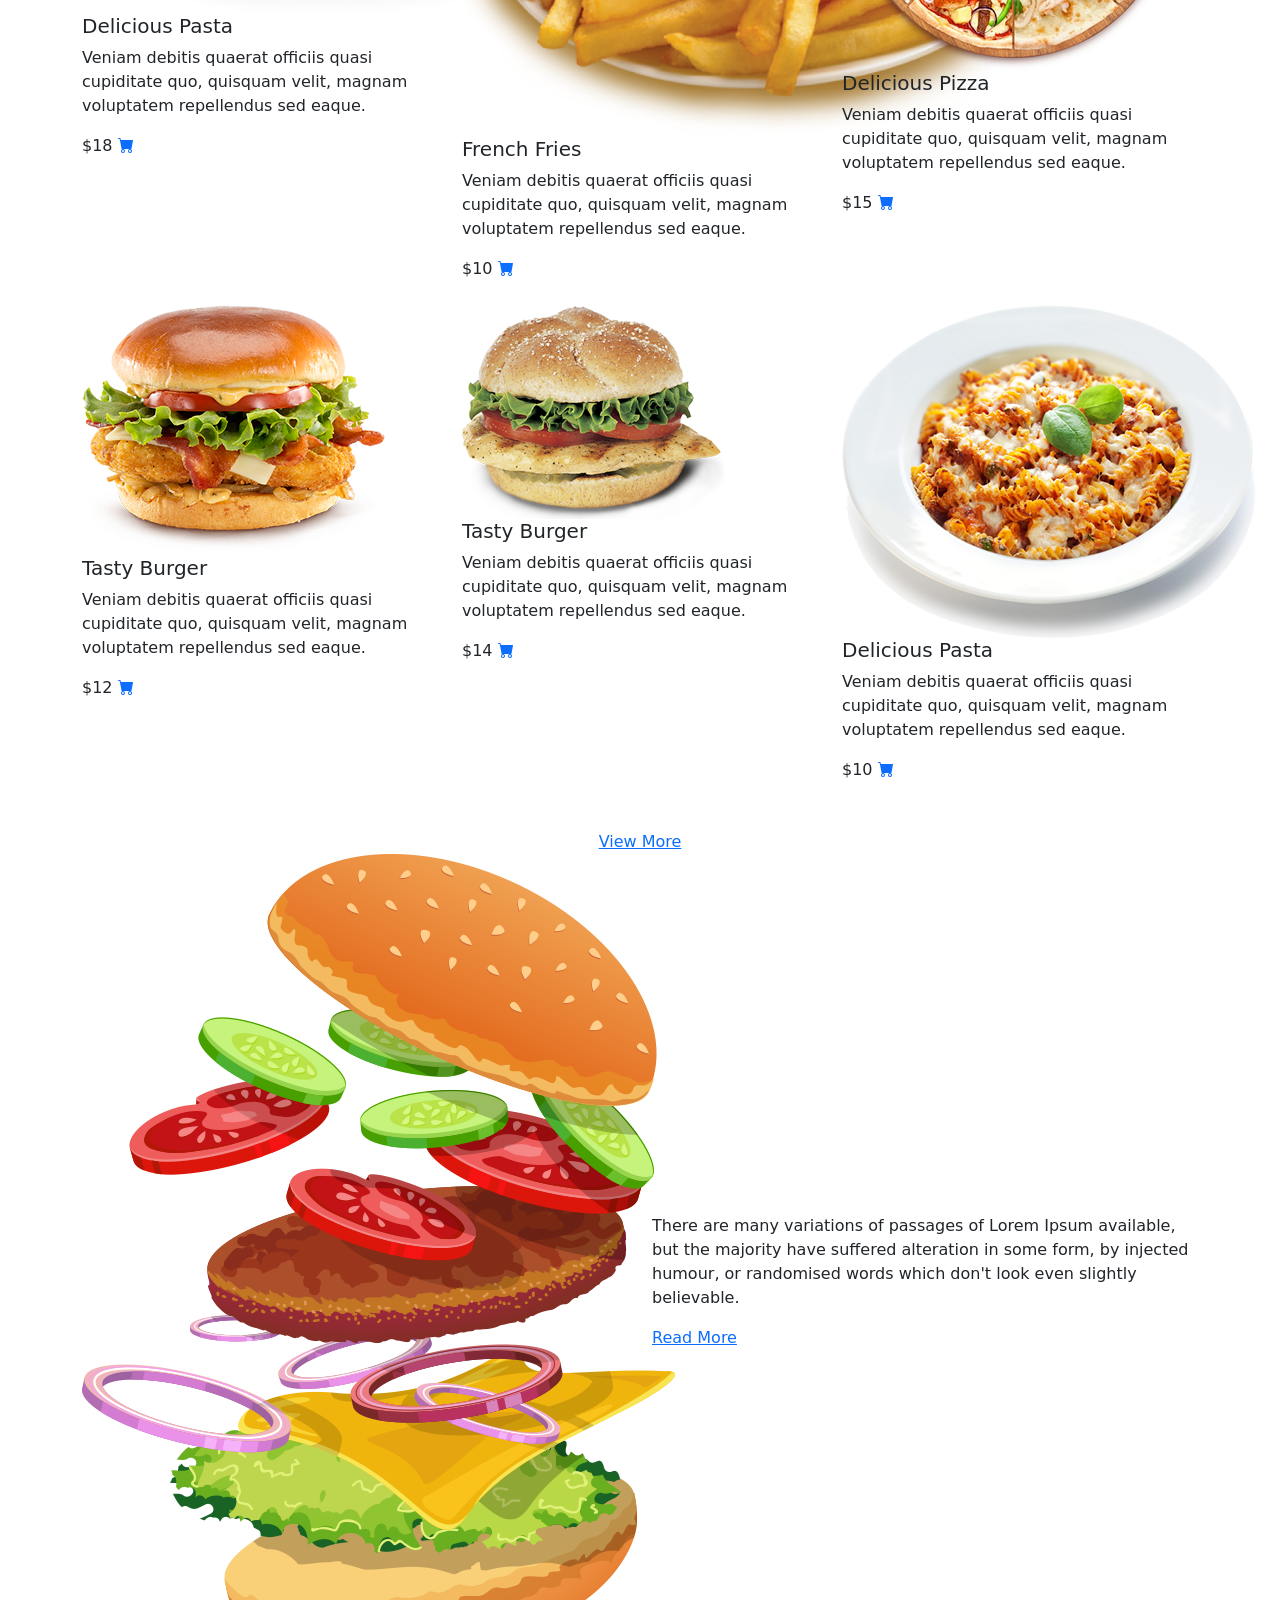
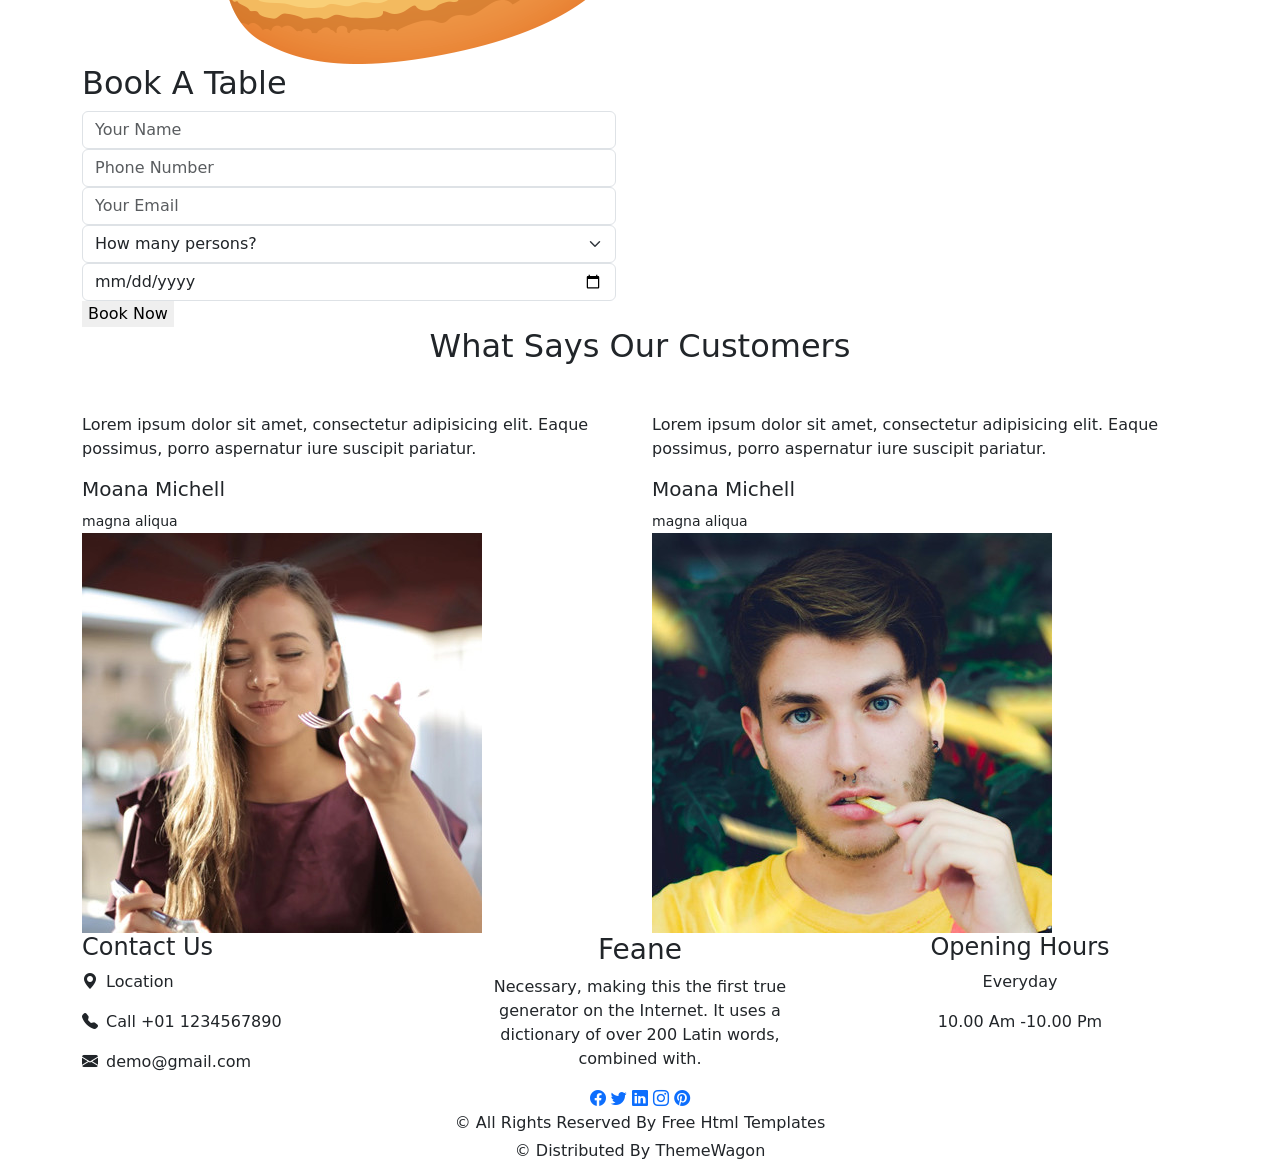
==== commit 35ab936d: "Fix stylesheet paths and update links in about.html and index.html; add menu.html for menu page" ====
--- a/pages/index.html
+++ b/pages/index.html
@@ -12,13 +12,13 @@
       rel="stylesheet"
       href="https://cdn.jsdelivr.net/npm/bootstrap-icons@1.11.3/font/bootstrap-icons.min.css"
     />
-    <link rel="stylesheet" href="../css/style.css" />
+    <link rel="stylesheet" href="../CSS/style.css" />
   </head>
   <body>
     <header class="top-area">
       <div class="container">
         <nav class="navbar navbar-expand-lg custom-nav">
-          <a class="navbar-brand logo-name" href="index.html">Feane</a>
+          <a class="navbar-brand logo-name" href="./index.html">Feane</a>
           <button
             class="navbar-toggler menu-btn"
             type="button"
@@ -30,23 +30,23 @@
           <div class="collapse navbar-collapse" id="navbarData">
             <ul class="navbar-nav mx-auto text-center">
               <li class="nav-item">
-                <a class="nav-link active" href="index.html">HOME</a>
+                <a class="nav-link active" href="./index.html">HOME</a>
               </li>
               <li class="nav-item">
-                <a class="nav-link" href="menu.html">MENU</a>
+                <a class="nav-link" href="./menu.html">MENU</a>
               </li>
               <li class="nav-item">
-                <a class="nav-link" href="about.html">ABOUT</a>
+                <a class="nav-link" href="./about.html">ABOUT</a>
               </li>
               <li class="nav-item">
-                <a class="nav-link" href="book.html">BOOK TABLE</a>
+                <a class="nav-link" href="./book.html">BOOK TABLE</a>
               </li>
             </ul>
             <div class="nav-right text-center">
               <a href="#"><i class="bi bi-person-fill"></i></a>
               <a href="#"><i class="bi bi-cart-fill"></i></a>
               <a href="#"><i class="bi bi-search"></i></a>
-              <a href="menu.html" class="order-online-btn">Order Online</a>
+              <a href="./menu.html" class="order-online-btn">Order Online</a>
             </div>
           </div>
         </nav>
@@ -66,7 +66,7 @@
                   Tempora ex doloremque, labore, sunt repellat dolore, iste
                   magni quos nihil ducimus libero ipsam.
                 </p>
-                <a href="menu.html" class="yellow-btn">Order Now</a>
+                <a href="./menu.html" class="yellow-btn">Order Now</a>
               </div>
             </div>
             <div class="carousel-item">
@@ -78,7 +78,7 @@
                   Tempora ex doloremque, labore, sunt repellat dolore, iste
                   magni quos nihil ducimus libero ipsam.
                 </p>
-                <a href="menu.html" class="yellow-btn">Order Now</a>
+                <a href="./menu.html" class="yellow-btn">Order Now</a>
               </div>
             </div>
             <div class="carousel-item">
@@ -90,7 +90,7 @@
                   Tempora ex doloremque, labore, sunt repellat dolore, iste
                   magni quos nihil ducimus libero ipsam.
                 </p>
-                <a href="menu.html" class="yellow-btn">Order Now</a>
+                <a href="./menu.html" class="yellow-btn">Order Now</a>
               </div>
             </div>
           </div>
@@ -127,7 +127,7 @@
               <div class="offer-text">
                 <h4>Tasty Thursdays</h4>
                 <h5>20% <span>Off</span></h5>
-                <a href="menu.html" class="yellow-btn small-btn"
+                <a href="./menu.html" class="yellow-btn small-btn"
                   >Order Now <i class="bi bi-cart-fill ms-2"></i
                 ></a>
               </div>
@@ -141,7 +141,7 @@
               <div class="offer-text">
                 <h4>Pizza Days</h4>
                 <h5>15% <span>Off</span></h5>
-                <a href="menu.html" class="yellow-btn small-btn"
+                <a href="./menu.html" class="yellow-btn small-btn"
                   >Order Now <i class="bi bi-cart-fill ms-2"></i
                 ></a>
               </div>
@@ -462,7 +462,7 @@
               <a href="#"><i class="bi bi-pinterest"></i></a>
             </div>
           </div>
-          <div class="col-md-4 text-center text-md-start">
+          <div class="col-md-4 text-center text-md-center">
             <h4>Opening Hours</h4>
             <p>Everyday</p>
             <p>10.00 Am -10.00 Pm</p>
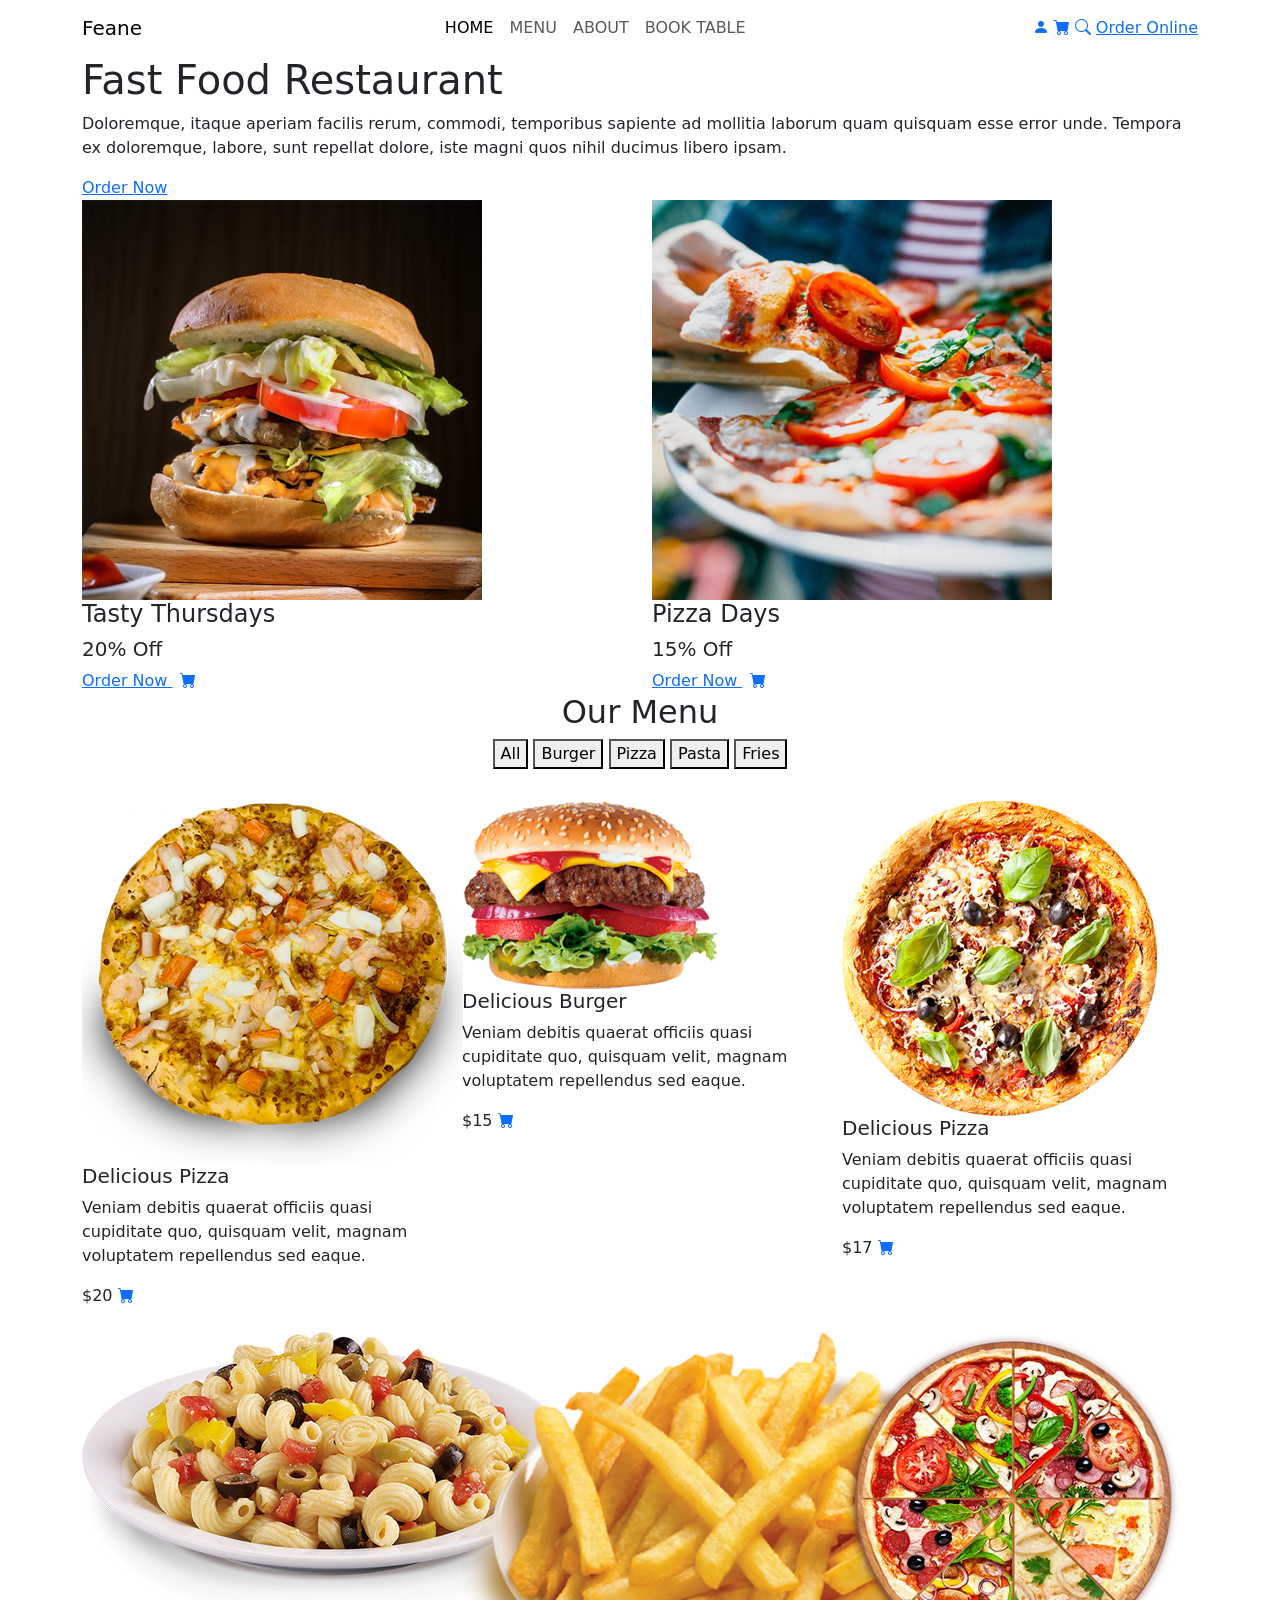
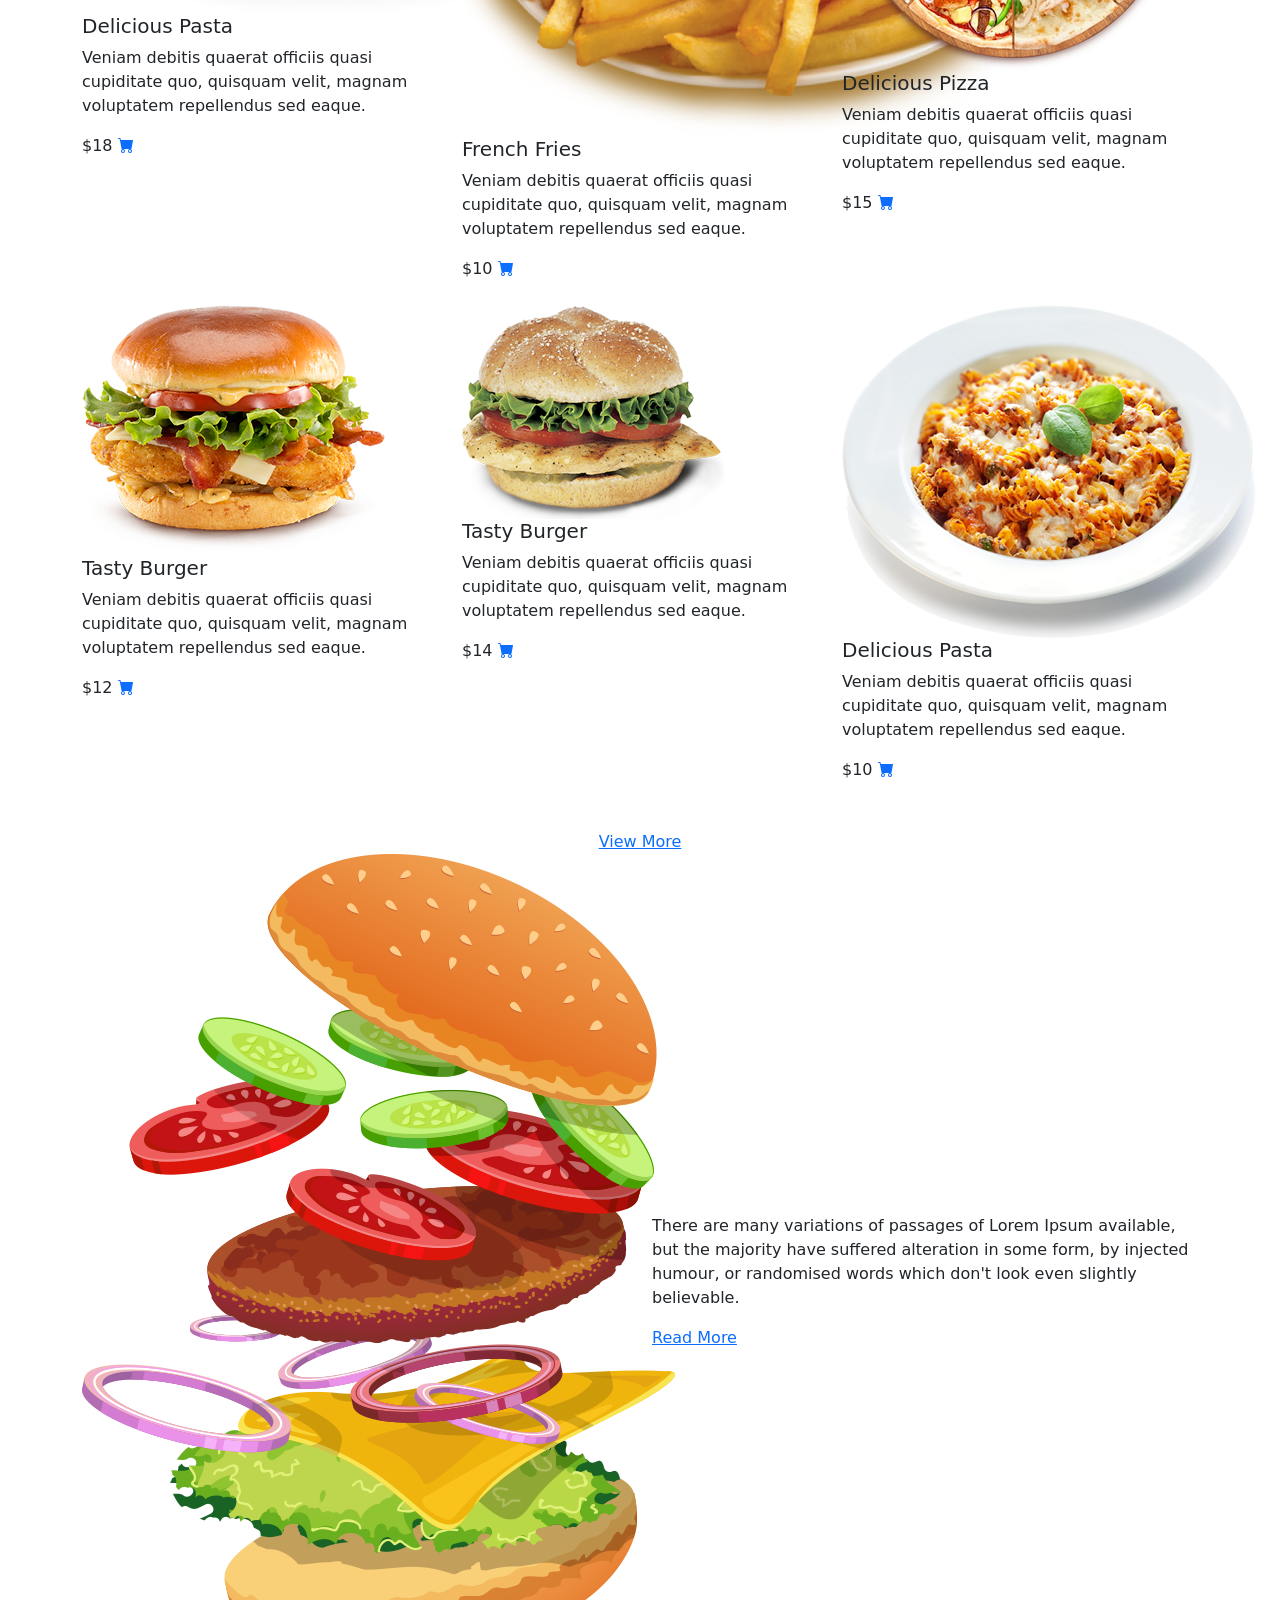
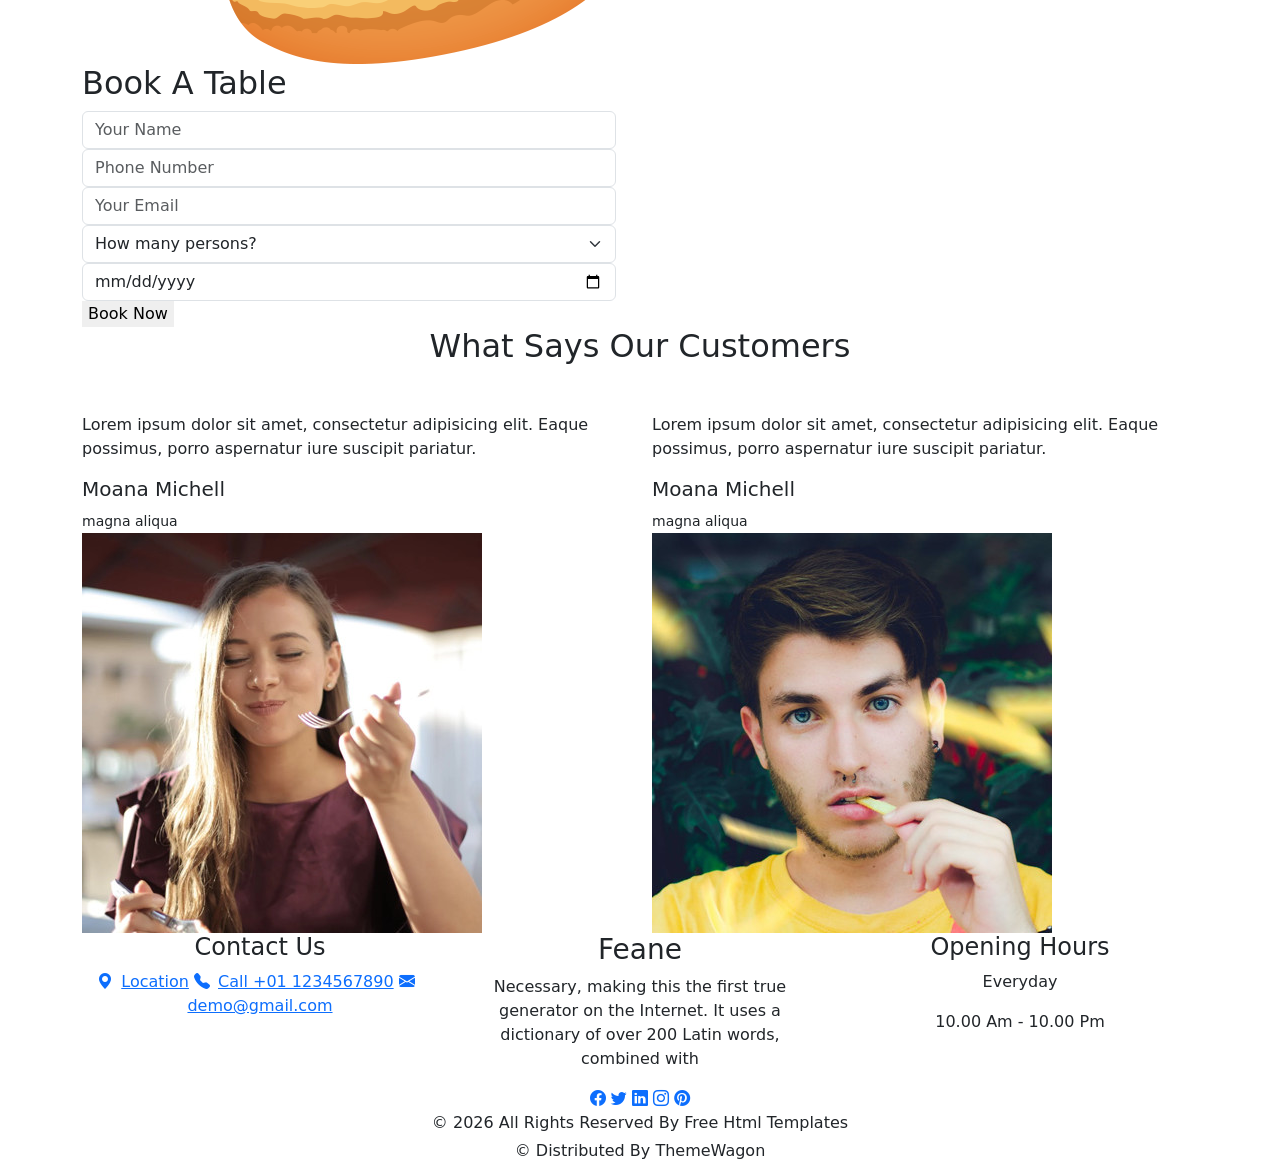
==== commit 8656c6a5: "Enhance footer layout and styling in index.html; add new footer contact and text sections" ====
--- a/pages/index.html
+++ b/pages/index.html
@@ -440,40 +440,43 @@
     </section>
 
     <footer class="footer-area">
-      <div class="container">
-        <div class="row text-center text-md-start">
-          <div class="col-md-4 mb-4 mb-md-0">
-            <h4>Contact Us</h4>
-            <p><i class="bi bi-geo-alt-fill me-2"></i>Location</p>
-            <p><i class="bi bi-telephone-fill me-2"></i>Call +01 1234567890</p>
-            <p><i class="bi bi-envelope-fill me-2"></i>demo@gmail.com</p>
-          </div>
-          <div class="col-md-4 mb-4 mb-md-0 text-center">
-            <h3 class="footer-logo">Feane</h3>
-            <p>
-              Necessary, making this the first true generator on the Internet.
-              It uses a dictionary of over 200 Latin words, combined with.
-            </p>
-            <div class="social-icons">
-              <a href="#"><i class="bi bi-facebook"></i></a>
-              <a href="#"><i class="bi bi-twitter"></i></a>
-              <a href="#"><i class="bi bi-linkedin"></i></a>
-              <a href="#"><i class="bi bi-instagram"></i></a>
-              <a href="#"><i class="bi bi-pinterest"></i></a>
-            </div>
-          </div>
-          <div class="col-md-4 text-center text-md-center">
-            <h4>Opening Hours</h4>
-            <p>Everyday</p>
-            <p>10.00 Am -10.00 Pm</p>
-          </div>
-        </div>
-        <div class="copyright-text text-center">
-          <p class="mb-1">© All Rights Reserved By Free Html Templates</p>
-          <p class="mb-0">© Distributed By ThemeWagon</p>
-        </div>
-      </div>
-    </footer>
+  <div class="container">
+    <div class="row text-center">
+      <div class="col-md-4 mb-4 mb-md-0 footer-contact">
+        <h4>Contact Us</h4>
+        <a href="#"><i class="bi bi-geo-alt-fill me-2"></i>Location</a>
+        <a href="tel:+011234567890"><i class="bi bi-telephone-fill me-2"></i>Call +01 1234567890</a>
+        <a href="mailto:demo@gmail.com"><i class="bi bi-envelope-fill me-2"></i>demo@gmail.com</a>
+      </div>
+
+      <div class="col-md-4 mb-4 mb-md-0 text-center">
+        <h3 class="footer-logo">Feane</h3>
+        <p class="footer-text">
+          Necessary, making this the first true generator on the Internet.
+          It uses a dictionary of over 200 Latin words, combined with
+        </p>
+        <div class="social-icons">
+          <a href="#"><i class="bi bi-facebook"></i></a>
+          <a href="#"><i class="bi bi-twitter"></i></a>
+          <a href="#"><i class="bi bi-linkedin"></i></a>
+          <a href="#"><i class="bi bi-instagram"></i></a>
+          <a href="#"><i class="bi bi-pinterest"></i></a>
+        </div>
+      </div>
+
+      <div class="col-md-4 mb-4 mb-md-0 text-center">
+        <h4>Opening Hours</h4>
+        <p class="opening-text">Everyday</p>
+        <p class="opening-text">10.00 Am - 10.00 Pm</p>
+      </div>
+    </div>
+
+    <div class="copyright-text text-center">
+      <p class="mb-1">© 2026 All Rights Reserved By Free Html Templates</p>
+      <p class="mb-0">© Distributed By ThemeWagon</p>
+    </div>
+  </div>
+</footer>
     <script src="https://cdn.jsdelivr.net/npm/bootstrap@5.3.3/dist/js/bootstrap.bundle.min.js"></script>
   </body>
 </html>
